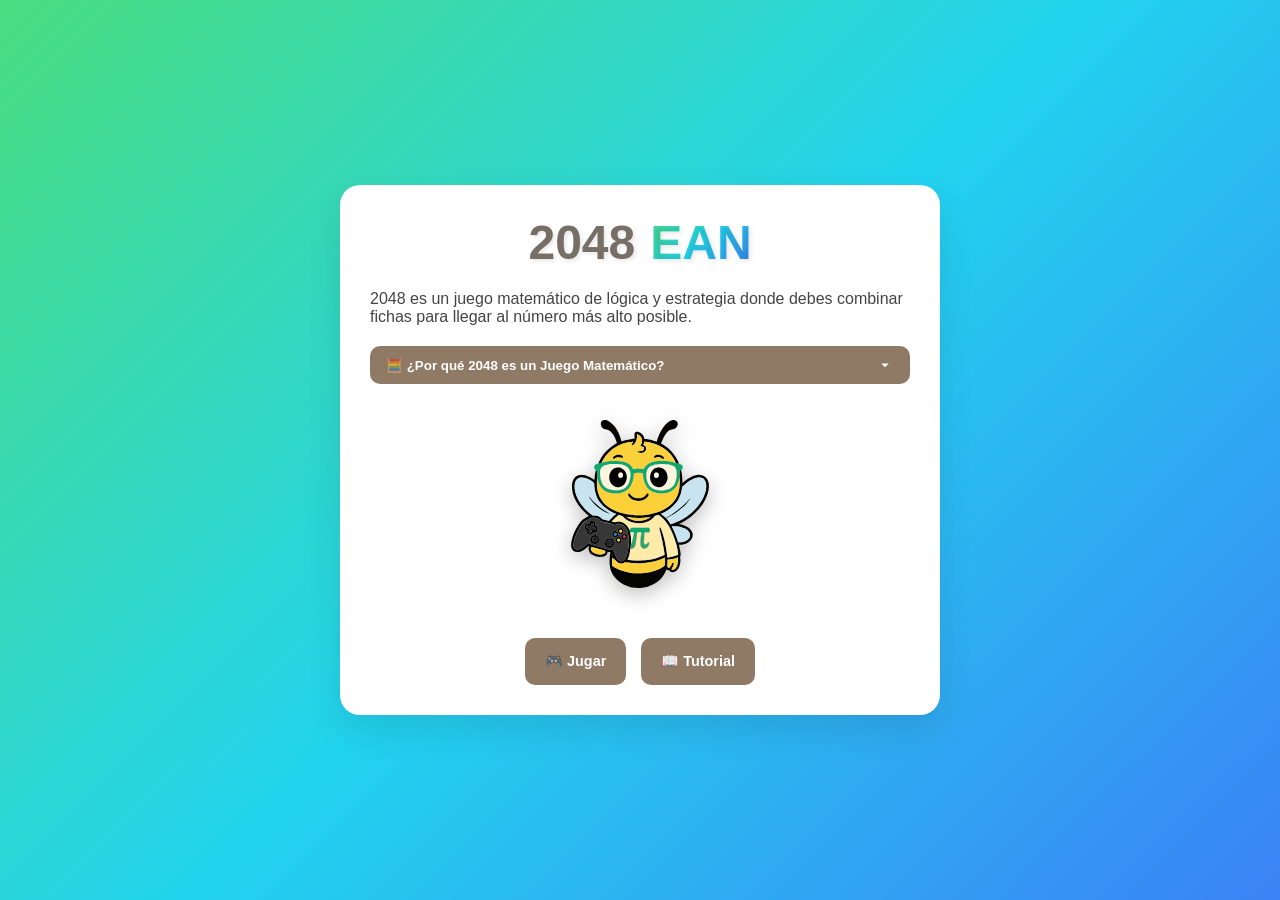
==== index.html @ 99df5ae7 "update: organizacion de la arquitectura para implementacion en aws" ====
<!DOCTYPE html>
<html lang="es">
<head>
  <meta charset="utf-8" />
  <meta name="viewport" content="width=device-width,initial-scale=1" />
  <title>2048 EAN Menu</title>
    <link rel="icon" type="image/svg+xml" href="favicon.svg">
  <link rel="stylesheet" href="estilos.css">
</head>
<body>
  <div class="contenedor-menu">
    <h1 class="titulo">2048 <span class="ean">EAN</span></h1>

    <!-- Texto introductorio original -->
    <p>
      2048 es un juego matemático de lógica y estrategia donde debes combinar fichas para llegar al número más alto posible.
    </p>

    <!-- Botón desplegable -->
    <div class="acordeon">
      <button class="acordeon-btn" id="btn-info">
        <span id="texto-info">🧮 ¿Por qué 2048 es un Juego Matemático?</span>
        <svg id="flecha-info" class="flecha" viewBox="0 0 24 24">
          <path d="M7 10l5 5 5-5z"/>
        </svg>
      </button>
      <div id="contenido-info" class="acordeon-contenido">
         <h3>🎮 2048: Matemáticas que se juegan</h3>
<p>
  A primera vista, <em>2048</em> parece un simple pasatiempo de deslizar fichas. 
  Pero en el fondo es pura <strong>matemática disfrazada de juego</strong>.
</p>
<p>
  Cada ficha representa una <strong>potencia de 2</strong>: 2, 4, 8, 16, 32… 
  Esta secuencia ha sido estudiada desde la antigüedad y hoy es la base del 
  <strong>sistema binario</strong>, el lenguaje que usan las computadoras para funcionar. 
  Sin estas potencias, no existirían ni el software ni los videojuegos.
</p>
<p>
  Lo curioso es que <em>2048</em> también es un pequeño laboratorio de 
  <strong>álgebra lineal</strong>:
</p>
<ul>
  <li>El tablero puede imaginarse como una <strong>matriz 4×4</strong>.</li>
  <li>Cada movimiento actúa como una <strong>transformación lineal</strong>, que desplaza y combina fichas.</li>
  <li>Al fusionar valores, en realidad estás modificando <strong>vectores en un espacio matricial</strong>.</li>
</ul>
<p>
  Incluso hay una propiedad llamativa: todas las fichas del juego serán siempre 
  potencias de 2. Esto se debe a que el juego empieza en 2 o 4, y la única manera 
  de crecer es sumando dos valores iguales.
</p>
<p>
  <strong>Conclusión:</strong> <em>2048</em> no solo es un pasatiempo entretenido, 
  también es un ejemplo accesible de cómo la <strong>matemática abstracta</strong> 
  se esconde en nuestra vida diaria, en los videojuegos y en la tecnología 
  que usamos a cada momento.
</p>

      </div>
    </div>

    <!-- Imagen de Meli con acción de Jugar -->
    <div class="meli-contenedor">
      <a href="2048.html">
        <img src="Meli-02.svg" alt="Meli" class="meli-img">
      </a>
    </div>


    <!-- Botones de navegación -->
    <div class="botones-menu">
      <a href="2048.html"><button class="btn-juego">🎮 Jugar</button></a>
      <a href="tutorial.html"><button class="btn-juego">📖 Tutorial</button></a>
    </div>
  </div>

<script>
  const btnInfo = document.getElementById("btn-info");
  const flechaInfo = document.getElementById("flecha-info");
  const contenidoInfo = document.getElementById("contenido-info");
  let abierto = false;

  btnInfo.addEventListener("click", () => {
    abierto = !abierto;
    contenidoInfo.classList.toggle("expandido", abierto);
    flechaInfo.classList.toggle("arriba", abierto);
  });
</script>

</body>
</html>
---- estilos.css ----
/* Reset y configuración básica */
* {
  margin: 0;
  padding: 0;
  box-sizing: border-box;
}

body {
  font-family: 'Arial', sans-serif;
  background: linear-gradient(135deg, #4ade80 0%, #22d3ee 50%, #3b82f6 100%);
  min-height: 100vh;
  display: flex;
  flex-direction: column;
  justify-content: center;
  align-items: center;
  padding: 20px;
}

/* Contenedor principal */
.contenedor-juego {
  background: white;
  border-radius: 20px;
  padding: 30px;
  box-shadow: 0 15px 35px rgba(0, 0, 0, 0.1);
  max-width: 500px;
  width: 100%;
  text-align: center;
}

/* Encabezado */
.encabezado {
  margin-bottom: 30px;
}

.titulo {
  font-size: 3rem;
  font-weight: bold;
  color: #776e65;
  margin-bottom: 20px;
  text-shadow: 2px 2px 4px rgba(0, 0, 0, 0.1);
  display: flex;
  align-items: center;
  justify-content: center;
  gap: 15px;
}

.titulo .ean {
  font-size: 3rem;
  font-weight: bold;

  /* Degradado igual al del body */
  background: linear-gradient(135deg, #4ade80 0%, #22d3ee 50%, #3b82f6 100%);
  -webkit-background-clip: text; /* Chrome / Safari */
  -webkit-text-fill-color: transparent;
  background-clip: text;          /* Firefox */
  color: transparent;             /* fallback */
}


.barra-info {
  display: flex;
  justify-content: space-between;
  align-items: center;
  gap: 15px;
  margin-bottom: 20px;
  flex-wrap: wrap;
}

.contenedor-puntajes {
  background: #bbada0;
  color: white;
  padding: 10px 20px;
  border-radius: 10px;
  flex-grow: 1;
  display: flex;
  align-items: center;
  justify-content: space-between;
}

.grupo-puntajes {
  display: flex;
  gap: 15px;
  flex: 1;
}

.item-puntaje {
  text-align: center;
  flex: 1;
}

.etiqueta-puntaje {
  font-size: 0.8rem;
  margin-bottom: 5px;
  opacity: 0.9;
}

.valor-puntaje {
  font-size: 1.2rem;
  font-weight: bold;
}

.abeja {
  font-size: 1.5rem;
}

.contenedor-botones {
  display: flex;
  gap: 10px;
  flex-wrap: wrap;
}

.btn-juego {
  background: #8f7a66;
  color: white;
  border: none;
  padding: 15px 20px;
  border-radius: 10px;
  font-size: 0.9rem;
  font-weight: bold;
  cursor: pointer;
  transition: all 0.3s ease;
  min-width: 80px;
}

.btn-juego:hover {
  background: #9f857a;
  transform: translateY(-2px);
}

.btn-juego:disabled {
  background: #ccc;
  cursor: not-allowed;
  transform: none;
  opacity: 0.6;
}

/* Controles adicionales */
.controles-extra {
  display: flex;
  justify-content: space-between;
  align-items: center;
  gap: 10px;
  margin-bottom: 20px;
  font-size: 0.8rem;
  color: #776e65;
}

/* Contenedor del control de deshacer */
.control-deshacer {
  width: 100%;               /* ocupa todo el ancho */
  display: flex;
  justify-content: center;   /* 🔥 centra todo en horizontal */
  align-items: center;       /* alinea verticalmente */
  gap: 10px;
  margin-top: 15px;
  font-weight: bold;
  color: #332416da;
  text-align: center;        /* centra también el texto */
}


/* Slider base */
#rango-deshacer {
  -webkit-appearance: none;
  appearance: none;
  width: 150px;
  height: 8px;
  border-radius: 5px;
  background: #c8f7d4;
  outline: none;
  cursor: pointer;
}

/* Track del slider */
#rango-deshacer::-webkit-slider-runnable-track {
  height: 8px;
  border-radius: 5px;
  background: linear-gradient(90deg, #10c37f, #1cacbf);
}
#rango-deshacer::-moz-range-track {
  height: 8px;
  border-radius: 5px;
  background: linear-gradient(90deg, #10c37f, #1cacbf);
}

/* Thumb (el circulito que se mueve) */
#rango-deshacer::-webkit-slider-thumb {
  -webkit-appearance: none;
  appearance: none;
  width: 22px;
  height: 22px;
  border-radius: 50%;
  background: #2bbbad;
  border: 2px solid white;
  box-shadow: 0 0 6px rgba(0,0,0,0.25);
  cursor: pointer;
  margin-top: -7px; /* centra el círculo */
}
#rango-deshacer::-moz-range-thumb {
  width: 22px;
  height: 22px;
  border-radius: 50%;
  background: #2bbbad;
  border: 2px solid white;
  box-shadow: 0 0 6px rgba(0,0,0,0.25);
  cursor: pointer;
}

/* Valor mostrado */
#valor-deshacer {
  min-width: 24px;
  text-align: center;
  font-weight: bold;
  color: #332416da;
}


/* Tablero */
.tablero-juego {
  position: relative;
  background: #bbada0;
  border-radius: 15px;
  padding: 10px;
  margin: 0 auto;
  width: 100%;
  max-width: 400px;
  aspect-ratio: 1;
  display: grid;
  grid-template-columns: repeat(4, 1fr);
  grid-template-rows: repeat(4, 1fr);
  gap: 10px;
  touch-action: none;
  overflow: hidden;
}

/* Celdas */
.celda {
  background: rgba(238, 228, 218, 0.35);
  border-radius: 10px;
  aspect-ratio: 1;
  display: flex;
  align-items: center;
  justify-content: center;
}

/* Fichas */
.ficha {
  position: absolute;
  border-radius: 10px;
  font-weight: bold;
  display: flex;
  align-items: center;
  justify-content: center;
  aspect-ratio: 1;
  font-size: 2rem;
  z-index: 1;
  box-shadow: 0 8px 18px rgba(0, 0, 0, 0.12);
  user-select: none;
  -webkit-user-select: none;

  /* 🔥 Cambios */
  transition: transform 0.3s ease-in-out, opacity 0.12s ease-in-out;
  will-change: transform, opacity;
}


/* Animaciones */
.ficha.nueva {
  animation: aparecer 0.2s ease-in-out;
}

.ficha.fusion {
  animation: salto 0.2s ease-in-out;
}

@keyframes aparecer {
  0% {
    opacity: 0;
    transform: scale(0);
  }
  100% {
    opacity: 1;
    transform: scale(1);
  }
}

@keyframes salto {
  0% { transform: scale(1); }
  50% { transform: scale(1.1); }
  100% { transform: scale(1); }
}


/* Colores de fichas (válido tanto para el tutorial como para el juego) */
.ficha.v2,    .ficha-inner.v2    { background: #e6f7e9; color: #1b5e20; }
.ficha.v4,    .ficha-inner.v4    { background: #c8f7d4; color: #1b5e20; }
.ficha.v8,    .ficha-inner.v8    { background: #81c784; color: #ffffff; }
.ficha.v16,   .ficha-inner.v16   { background: #4caf50; color: #ffffff; }
.ficha.v32,   .ficha-inner.v32   { background: #2e7d32; color: #ffffff; }
.ficha.v64,   .ficha-inner.v64   { background: #1b5e20; color: #ffffff; }
.ficha.v128,  .ficha-inner.v128  { background: #2AA589; color: #ffffff; font-size: 1.7rem; }
.ficha.v256,  .ficha-inner.v256  { background: #008272; color: #ffffff; font-size: 1.7rem; }
.ficha.v512,  .ficha-inner.v512  { background: #005C4D; color: #ffffff; font-size: 1.7rem; }
.ficha.v1024, .ficha-inner.v1024 { background: #003B4C; color: #ffffff; font-size: 1.5rem; }
.ficha.v2048, .ficha-inner.v2048 { background: #2bbbad; color: #ffffff; font-size: 1.5rem; box-shadow: 0 0 20px rgba(43,187,173,0.7); }
.ficha.v4096, .ficha-inner.v4096 { background: #5C2AB2; color: #ffffff; font-size: 1.5rem; box-shadow: 0 0 25px rgba(92,42,178,0.8); }
.ficha.v8192, .ficha-inner.v8192 { background: #892AB2; color: #ffffff; font-size: 1.5rem; box-shadow: 0 0 30px rgba(137,42,178,0.85); }
.ficha.v16384,.ficha-inner.v16384{ background: #B22A89; color: #ffffff; font-size: 1.4rem; box-shadow: 0 0 35px rgba(178,42,137,0.9); }
.ficha.v32768,.ficha-inner.v32768{ background: #B22A5C; color: #ffffff; font-size: 1.4rem; box-shadow: 0 0 40px rgba(178,42,92,0.9); }
.ficha.v65536,.ficha-inner.v65536{ background: #000000; color: #ffffff; font-size: 1.3rem; box-shadow: 0 0 45px rgba(255,255,255,0.8); }


/* Instrucciones */
.instrucciones {
  margin-top: 30px;
  color: #776e65;
  font-size: 0.9rem;
  line-height: 1.4;
}

/* Pantalla final */
.fin-juego {
  position: absolute;
  top: 0;
  left: 0;
  width: 100%;
  height: 100%;
  background: rgba(255, 255, 255, 0.95);
  border-radius: 15px;
  display: none;
  align-items: center;
  justify-content: center;
  flex-direction: column;
  z-index: 100;
}

.fin-juego.mostrar {
  display: flex;
}

.texto-fin {
  font-size: 2rem;
  font-weight: bold;
  color: #776e65;
  margin-bottom: 20px;
}

.puntaje-fin {
  font-size: 1.2rem;
  color: #8f7a66;
  margin-bottom: 20px;
}

.botones-fin {
  display: flex;
  gap: 10px;
}

/* Sección educativa */
.seccion-educativa {
  background: rgba(255, 255, 255, 0.95);
  border-radius: 20px;
  padding: 30px;
  margin-top: 30px;
  max-width: 800px;
  box-shadow: 0 10px 25px rgba(0, 0, 0, 0.1);
}

.seccion-educativa h2 {
  color: #3bac53;
  font-size: 1.8rem;
  margin-bottom: 20px;
  text-align: center;
  font-weight: bold;
}

.seccion-educativa h3 {
  color: #2d8441;
  font-size: 1.3rem;
  margin-top: 25px;
  margin-bottom: 15px;
  font-weight: bold;
}

.seccion-educativa p {
  color: #555;
  line-height: 1.6;
  margin-bottom: 15px;
  text-align: justify;
}

.seccion-educativa .resaltado {
  background: linear-gradient(120deg, rgba(59, 172, 83, 0.1) 0%, rgba(59, 172, 83, 0.05) 100%);
  padding: 15px;
  border-left: 4px solid #3bac53;
  border-radius: 5px;
  margin: 20px 0;
}

.seccion-educativa ul {
  color: #555;
  padding-left: 20px;
  margin-bottom: 15px;
}

.seccion-educativa li {
  margin-bottom: 8px;
  line-height: 1.5;
}

/* Responsive */
@media (max-width: 480px) {
  .contenedor-juego { padding: 20px; margin: 10px; }
  .titulo { font-size: 2.5rem; margin-bottom: 15px; }
  .titulo .ean { font-size: 2.5rem; }
  .barra-info { flex-direction: column; gap: 15px; }
  .contenedor-puntajes { width: 100%; }
  .contenedor-botones { width: 100%; justify-content: center; }
  .btn-juego { flex: 1; min-width: 70px; padding: 10px; font-size: 0.8rem; }
  .tablero-juego { max-width: 300px; gap: 8px; padding: 8px; }
  .ficha { font-size: 1.5rem; }
  .ficha.v128, .ficha.v256, .ficha.v512 { font-size: 1.3rem; }
  .ficha.v1024, .ficha.v2048 { font-size: 1.1rem; }
  .instrucciones { font-size: 0.8rem; margin-top: 20px; }
  .seccion-educativa { padding: 20px; margin: 20px 10px; }
  .seccion-educativa h2 { font-size: 1.5rem; }
  .seccion-educativa h3 { font-size: 1.2rem; }
}

@media (prefers-reduced-motion: reduce) {
  .ficha { transition: none; animation: none; }
}

/* --- Mini Scoreboard --- */
.mini-score {
  background: rgba(255, 255, 255, 0.95);
  border-radius: 15px;
  padding: 20px;
  margin-top: 25px;
  box-shadow: 0 8px 18px rgba(0, 0, 0, 0.1);
  max-width: 500px;
  width: 100%;
  text-align: center;
}

.mini-score h3 {
  color: #3bac53;
  font-size: 1.3rem;
  margin-bottom: 15px;
  font-weight: bold;
}

#lista-scores {
  list-style: none;
  margin: 0 0 15px 0;
  padding: 0;
  max-height: none; /* se ajustará al expandir */
  overflow: hidden;
  transition: max-height 0.3s ease;
}

#lista-scores li {
  padding: 6px 10px;
  margin-bottom: 4px;
  background: #f8f8f8;
  border-radius: 6px;
  font-size: 0.9rem;
  display: flex;
  justify-content: space-between;
  color: #444;
}

#lista-scores li:nth-child(odd) {
  background: #f1f1f1;
}

/* Limite inicial a 3 ítems (lo maneja JS, pero añadimos seguridad visual) */
#lista-scores.mostrando-3 li:nth-child(n+4) {
  display: none;
}

/* Botón Ver más mantiene coherencia con botones del juego */
#btn-ver-mas {
  background: #8f7a66;
  color: white;
  border: none;
  padding: 10px 16px;
  border-radius: 10px;
  font-size: 0.9rem;
  font-weight: bold;
  cursor: pointer;
  transition: all 0.3s ease;
}

#btn-ver-mas:hover {
  background: #9f857a;
  transform: translateY(-2px);
}

/* Responsive igual que otros bloques */
@media (max-width: 480px) {
  .mini-score {
    padding: 15px;
    margin: 20px 10px;
  }
  .mini-score h3 {
    font-size: 1.1rem;
  }
  #lista-scores li {
    font-size: 0.8rem;
    padding: 5px 8px;
  }
}

/* =======================================================
   Flechas y acordeón (para menú y tutorial)
   ======================================================= */

.flecha {
  width: 16px;
  height: 16px;
  fill: white;
  transition: transform 0.4s ease;
  display: inline-block;
}

.flecha.arriba {
  transform: rotate(180deg);
}

.acordeon {
  margin-top: 20px;
}

.acordeon-btn {
  background: #8f7a66;
  color: white;
  border: none;
  padding: 10px 16px;
  border-radius: 10px;
  font-weight: bold;
  cursor: pointer;
  transition: all 0.3s ease;
  display: inline-flex;
  align-items: center;
  gap: 8px;
}

.acordeon-btn:hover {
  background: #9f857a;
  transform: translateY(-2px);
}

.acordeon-contenido {
  display: none;           /* totalmente oculto */
  background: #f9f9f9;
  padding: 15px;
  border-radius: 10px;
  color: #444;
  font-size: 0.95rem;
  line-height: 1.5;
  text-align: left;
}

.acordeon-contenido.expandido {
  display: block;          /* se muestra normal */
}




/* Opcional: estilo del bloque de descripción en menu.html */
.descripcion {
  margin-top: 15px;
  font-size: 1rem;
  color: #444;
  background: #f9f9f9;
  padding: 10px 15px;
  border-radius: 10px;
  overflow: hidden;
  max-height: 2.2em; /* muestra una línea por defecto */
  transition: max-height 0.45s ease;
  line-height: 1.2em;
  text-align: left;
}

.descripcion.expandida {
  max-height: 600px;
}

#btn-expandir {
  margin-top: 10px;
  background: #8f7a66;
  color: white;
  border: none;
  padding: 10px 16px;
  border-radius: 10px;
  font-weight: bold;
  cursor: pointer;
  transition: transform 0.2s ease, background 0.2s ease;
  display: inline-flex;
  align-items: center;
  gap: 8px;
}

#btn-expandir:hover {
  background: #9f857a;
  transform: translateY(-2px);
}

/* Contenedor principal del menú */
.contenedor-menu {
  background: white;
  border-radius: 20px;
  padding: 30px;
  max-width: 600px;
  width: 100%;
  text-align: center;
  box-shadow: 0 15px 35px rgba(0,0,0,0.1);
  margin: 24px auto;
}

/* Asegurar que todo el texto esté dentro del cuadro */
.contenedor-menu p,
.contenedor-menu h3,
.contenedor-menu ul {
  color: #444;
  text-align: left;
  margin-bottom: 15px;
}

/* Botón acordeón */
.acordeon-btn {
  background: #8f7a66;
  color: white;
  border: none;
  padding: 10px 16px;
  border-radius: 10px;
  font-weight: bold;
  cursor: pointer;
  transition: all 0.3s ease;
  display: inline-flex;
  align-items: center;
  justify-content: space-between;
  gap: 8px;
  width: 100%;
  text-align: left;
}

.acordeon-btn:hover {
  background: #9f857a;
  transform: translateY(-2px);
}

/* Contenido desplegable */
.acordeon-contenido {
  margin-top: 10px;
  background: #f9f9f9;
  padding: 15px;
  border-radius: 10px;
  color: #444;
  font-size: 0.95rem;
  line-height: 1.5;
  max-height: 0;
  overflow: hidden;
  transition: max-height 0.5s ease;
  text-align: left;
}

.acordeon-contenido.expandido {
  max-height: 1000px; /* suficiente para texto largo */
}

/* Flecha SVG */
.flecha {
  width: 18px;
  height: 18px;
  fill: white;
  transition: transform 0.4s ease;
}

.flecha.arriba {
  transform: rotate(180deg);
}

/* Responsive ajustes */
@media (max-width: 480px) {
  .contenedor-menu {
    padding: 20px;
    margin: 10px;
  }
  .acordeon-btn {
    font-size: 0.9rem;
    padding: 10px;
  }
  .acordeon-contenido {
    font-size: 0.85rem;
    padding: 10px;
  }
}

.botones-menu {
  display: flex;
  justify-content: center;
  gap: 15px;
  margin-top: 30px; /* 🔥 más espacio respecto al acordeón */
  flex-wrap: wrap;
}

.carrusel {
  position: relative;
  overflow: hidden;
  width: 100%;
  min-height: 300px;
}

.carrusel-item {
  display: none;
  text-align: center;
  animation: fade 0.4s ease;
}

.carrusel-item.activo {
  display: block;
}

@keyframes fade {
  from { opacity: 0; }
  to   { opacity: 1; }
}

.carrusel-controles {
  display: flex;
  justify-content: space-between;
  margin-top: 15px;
}

.carrusel-controles button {
  background: #fff;
  border: 2px solid #ccc;
  padding: 8px 12px;
  border-radius: 8px;
  cursor: pointer;
}

.mini-tablero {
  margin: 10px auto;
  width: 252px;   /* antes 180px */
  height: 252px;  /* antes 180px */
  display: grid;
  grid-template-columns: repeat(4, 1fr);
  grid-template-rows: repeat(4, 1fr);
  gap: 6px;       /* antes 4px */
  background: #bbada0;
  border-radius: 8px;
  padding: 6px;   /* antes 4px */
}


.mini-celda {
  background: #cdc1b4;
  border-radius: 4px;
  display: flex;
  align-items: center;
  justify-content: center;
  font-weight: bold;
  font-size: 18px;
}


/* Colores de mini-celdas (tutorial) */
.mini-celda.v2    { background: #e6f7e9; color: #1b5e20; }
.mini-celda.v4    { background: #c8f7d4; color: #1b5e20; }
.mini-celda.v8    { background: #81c784; color: #ffffff; }
.mini-celda.v16   { background: #4caf50; color: #ffffff; }
.mini-celda.v32   { background: #2e7d32; color: #ffffff; }
.mini-celda.v64   { background: #1b5e20; color: #ffffff; }
.mini-celda.v128  { background: #2AA589; color: #ffffff; font-size: 16px; }
.mini-celda.v256  { background: #008272; color: #ffffff; font-size: 16px; }
.mini-celda.v512  { background: #005C4D; color: #ffffff; font-size: 16px; }
.mini-celda.v1024 { background: #003B4C; color: #ffffff; font-size: 14px; }
.mini-celda.v2048 { background: #2bbbad; color: #ffffff; font-size: 14px; box-shadow: 0 0 12px rgba(43,187,173,0.6); }
.mini-celda.v4096 { background: #5C2AB2; color: #ffffff; font-size: 14px; box-shadow: 0 0 14px rgba(92,42,178,0.6); }
.mini-celda.v8192 { background: #892AB2; color: #ffffff; font-size: 14px; box-shadow: 0 0 16px rgba(137,42,178,0.7); }
.mini-celda.v16384 { background: #B22A89; color: #ffffff; font-size: 13px; box-shadow: 0 0 18px rgba(178,42,137,0.8); }
.mini-celda.v32768 { background: #B22A5C; color: #ffffff; font-size: 13px; box-shadow: 0 0 20px rgba(178,42,92,0.9); }
.mini-celda.v65536 { background: #000000; color: #ffffff; font-size: 12px; box-shadow: 0 0 22px rgba(255,255,255,0.8); }
.carrusel-indicadores {
  display: flex;
  gap: 6px;
  align-items: center;
  justify-content: center;
}

.carrusel-indicadores .indicador {
  width: 13px;
  height: 13px;
  background: #ccc;
  border-radius: 50%;
  transition: background 0.2s ease;
}

.carrusel-indicadores .indicador.activo {
  background: #3bac53; /* verde del tema */
}

/* === Estilo ventana modal de victoria === */
#overlay {
  position: fixed;
  top: 0; left: 0;
  width: 100%; height: 100%;
  background: rgba(0,0,0,0.6);
  display: none;
  align-items: center;
  justify-content: center;
  z-index: 9999;
}

#overlay.mostrar {
  display: flex;
}

.modal-victoria {
  background: #ffffff;
  border-radius: 12px;
  padding: 24px;
  text-align: center;
  width: 320px;
  box-shadow: 0 6px 20px rgba(0,0,0,0.25);
  animation: aparecer 0.3s ease-out;
}

.modal-victoria h2 {
  margin-top: 0;
  color: #2bbbad;
}

.modal-victoria p {
  margin: 12px 0;
  font-weight: bold;
}

.modal-victoria .botones-fin {
  display: flex;
  justify-content: space-between;
  margin-top: 16px;
}

.modal-victoria .btn-juego {
  flex: 1;
  margin: 0 5px;
}

@keyframes aparecer {
  from { transform: scale(0.8); opacity: 0; }
  to { transform: scale(1); opacity: 1; }
}

.meli-contenedor {
  margin: 20px 0;
  text-align: center;
}

.meli-img {
  max-width: 200px;
  height: auto;
  cursor: pointer;
  transition: transform 0.2s ease;
  filter: drop-shadow(0 6px 10px rgba(0, 0, 0, 0.25)); /* sombra detrás */
}

/* Animación de rebote al hacer clic */
.meli-img:active {
  animation: rebote 0.3s ease;
}

@keyframes rebote {
  0%   { transform: scale(0.9); }
  50%  { transform: scale(1.1); }
  100% { transform: scale(1); }
}

.instrucciones-meli {
  display: flex;
  justify-content: space-between;
  align-items: center;
  gap: 20px;
  margin-top: 30px;
}

.texto-instrucciones {
  flex: 1;
  font-size: 1rem;
  color: #444;
  line-height: 1.4;
  text-align: left;
}

.meli-boton {
  max-width: 120px;
  height: auto;
  cursor: pointer;
  filter: drop-shadow(0 6px 10px rgba(0, 0, 0, 0.25));
  transition: transform 0.2s ease, filter 0.3s ease;
}

/* Rebote al hacer clic */
.meli-boton:active {
  animation: rebote 0.3s ease;
}

@keyframes rebote {
  0%   { transform: scale(0.9); }
  50%  { transform: scale(1.1); }
  100% { transform: scale(1); }
}

/* Estado brillante como un switch */
.meli-boton.brillante {
  filter: drop-shadow(0 0 15px #ffeb3b) brightness(1.3);
}

.texto-instrucciones {
  flex: 1;
  font-size: 1rem;
  color: #444;
  line-height: 1.4;
  text-align: left;
  padding: 15px;
  border: 2px dashed #444;       /* estilo "dibujado" */
  border-radius: 10px;
  background: #fffefc;           /* un blanco cálido */
  font-family: "Comic Sans MS", "Architects Daughter", cursive; /* estilo dibujado */
  transition: all 0.3s ease;
}

/* ✨ Resplandor muy tenue cuando hay 14 fichas */
.tablero-juego.alerta14 {
  box-shadow: 0 0 12px 4px rgba(255, 215, 0, 0.2) inset; /* amarillo suave */
  transition: box-shadow 0.8s ease; /* transición muy suave */
}

/* ✨ Resplandor medio cuando hay 15 fichas */
.tablero-juego.alerta15 {
  box-shadow: 0 0 20px 8px rgba(255, 215, 0, 0.5) inset; /* amarillo más notorio */
  transition: box-shadow 0.8s ease;
}

/* 🔥 Resplandor parpadeante cuando hay 16 fichas */
.tablero-juego.alerta16 {
  animation: parpadeoNaranja 2.5s infinite ease-in-out;
}

@keyframes parpadeoNaranja {
  0%   { box-shadow: 0 0 18px 8px rgba(255, 140, 0, 0.4) inset; }
  50%  { box-shadow: 0 0 28px 14px rgba(255, 140, 0, 0.8) inset; }
  100% { box-shadow: 0 0 18px 8px rgba(255, 140, 0, 0.4) inset; }
}

@media (min-aspect-ratio: 16/9) and (min-width: 1024px) {
  /* Contenedor principal */
  .contenedor-juego {
    display: grid;
    grid-template-columns: 300px 1fr 300px; /* izquierda - centro - derecha */
    gap: 30px;
    align-items: start;
    justify-items: center;
    max-width: 1200px;
    width: calc(100% - 40px);
    padding: 30px 20px;
  }

  .encabezado {
    display: contents;
  }

  .titulo {
    grid-column: 1 / -1;
    justify-self: center;
    margin-bottom: 25px;
  }

  /* Columna izquierda → puntajes y controles */
  .barra-info {
    grid-column: 1;
    display: flex;
    flex-direction: column;
    align-items: stretch;
    gap: 15px;
    width: 100%;
  }

  .contenedor-puntajes {
    width: 100%;
    flex-direction: column;
    padding: 15px;
  }

  .grupo-puntajes {
    flex-direction: column;
    gap: 10px;
  }

  .contenedor-botones {
    width: 100%;
    flex-direction: column;
    gap: 10px;
  }

  .btn-juego {
    width: 100%;
    padding: 12px 16px;
  }

/* Controles adicionales */
.controles-extra {
  display: flex;
  justify-content: space-between;
  align-items: center;
  gap: 10px;
  margin-bottom: 20px;
  font-size: 0.8rem;
  color: #776e65;
}

/* Contenedor del control de deshacer */
.control-deshacer {
  display: flex;
  align-items: center;
  gap: 10px;
  margin-top: 10px;
  font-weight: bold;
  color: #332416da;
}

  /* Centro → tablero */
  .tablero-juego {
    grid-column: 2;
    justify-self: center;
    max-width: 450px;
    width: 100%;
    aspect-ratio: 1;
  }

  /* Columna derecha → Meli e instrucciones arriba, mini-score pegado debajo */
  .instrucciones-meli {
    grid-column: 3;
    flex-direction: column;
    align-items: center;
    gap: 15px;
    width: 100%;
    margin-top: 0;
  }

  .texto-instrucciones {
    width: 100%;
    text-align: center;
    margin-bottom: 0;
  }

  .meli-boton {
    max-width: 100px;
  }

  /* Mini-score pegado debajo de Meli sin espacio extra */
  #mini-score {
    grid-column: 3;
    width: 100%;
    margin-top: 15px; /* Espacio mínimo entre Meli y score */
    padding: 15px;
  }

  /* Asegurar que no hay espacios extra */
  #mini-score h3 {
    margin-bottom: 12px;
  }

  #lista-scores {
    margin-bottom: 10px;
  }
}

@media (min-aspect-ratio: 16/9) and (min-width: 1024px) {
  /* Solo aplicar si existe .tutorial-desktop */
  .tutorial-desktop .contenedor-juego {
    display: grid;
    grid-template-columns: 300px 1fr 300px; /* igual que 2048 */
    gap: 30px;
    align-items: start;
    justify-items: center;
    max-width: 1200px;
    width: calc(100% - 40px);
    padding: 30px 20px;
  }

  .tutorial-desktop .encabezado {
    display: contents;
  }

  .tutorial-desktop .titulo {
    grid-column: 1 / -1;
    justify-self: center;
    margin-bottom: 25px;
  }

  /* Columna izquierda → botones de navegación y controles */
  .tutorial-desktop .controles-tutorial {
    grid-column: 1;
    display: flex;
    flex-direction: column;
    align-items: stretch;
    gap: 15px;
    width: 100%;
  }

  .tutorial-desktop .botones-navegacion {
    background: #bbada0;
    color: white;
    padding: 15px;
    border-radius: 10px;
    width: 100%;
  }

.tutorial-desktop .botones-navegacion .btn-juego {
  width: 100%;
  padding: 18px 24px;   /* un poco más grandes */
  margin-bottom: 70px;  /* más espacio entre botones */
}


  .tutorial-desktop .botones-navegacion .btn-juego:last-child {
    margin-bottom: 0;
  }

  .tutorial-desktop .controles-carrusel {
    display: flex;
    flex-direction: column;
    gap: 10px;
    width: 100%;
  }

  .tutorial-desktop .controles-carrusel .btn-juego {
    width: 100%;
    padding: 12px 16px;
  }

  .tutorial-desktop .indicadores-tutorial {
    display: flex;
    flex-direction: column;
    gap: 8px;
    align-items: center;
    margin: 15px 0;
  }

  .tutorial-desktop .indicadores-tutorial .indicador {
    width: 12px;
    height: 12px;
    background: #ccc;
    border-radius: 50%;
    transition: background 0.2s ease;
  }

  .tutorial-desktop .indicadores-tutorial .indicador.activo {
    background: #3bac53;
  }

  /* Centro → carrusel (como tablero) */
  .tutorial-desktop .carrusel-centro {
    grid-column: 2;
    justify-self: center;
    max-width: 450px;
    width: 100%;
  }

  .tutorial-desktop .carrusel {
    background: #bbada0;
    border-radius: 15px;
    padding: 20px;
    min-height: 400px;
    position: relative;
    overflow: hidden;
  }

  .tutorial-desktop .carrusel-item {
    background: white;
    border-radius: 10px;
    padding: 20px;
    text-align: center;
    min-height: 360px;
    display: flex;
    flex-direction: column;
    justify-content: center;
  }

  .tutorial-desktop .carrusel-item h2 {
    color: #3bac53;
    margin-bottom: 20px;
    font-size: 1.4rem;
  }

  .tutorial-desktop .carrusel-item p {
    font-size: 1rem;
    line-height: 1.5;
    margin-bottom: 15px;
    color: #444;
  }

  .tutorial-desktop .carrusel-item ul {
    text-align: left;
    max-width: 350px;
    margin: 0 auto;
    color: #444;
  }

.tutorial-desktop .mini-tablero {
  width: 320px !important;
  height: 320px !important;
  margin: 20px auto;
  gap: 6px;
  border-radius: 8px;
  padding: 6px;
}


  .tutorial-desktop .mini-celda {
    font-size: 16px;
    display: flex;
    align-items: center;
    justify-content: center;
    background: #cdc1b4;
    border-radius: 3px;
    font-weight: bold;
  }

  /* Columna derecha → Meli tutorial */
  .tutorial-desktop .meli-tutorial {
    grid-column: 3;
    display: flex;
    flex-direction: column;
    align-items: center;
    gap: 15px;
    width: 100%;
    margin-top: 0;
  }

  .tutorial-desktop .instrucciones-tutorial {
    background: rgba(255, 255, 255, 0.95);
    border-radius: 15px;
    padding: 20px;
    width: 100%;
    text-align: center;
    box-shadow: 0 8px 18px rgba(0, 0, 0, 0.1);
  }

  .tutorial-desktop .instrucciones-tutorial p {
    font-size: 0.9rem;
    color: #444;
    line-height: 1.4;
    margin-bottom: 15px;
  }

  .tutorial-desktop .meli-tutorial-img {
    max-width: 150px;
    height: auto;
    cursor: pointer;
    transition: transform 0.2s ease;
    filter: drop-shadow(0 6px 10px rgba(0, 0, 0, 0.25));
  }

  .tutorial-desktop .meli-tutorial-img:hover {
    transform: scale(1.05);
  }

  .tutorial-desktop .info-tutorial {
    background: rgba(255, 255, 255, 0.95);
    border-radius: 15px;
    padding: 15px;
    width: 100%;
    margin-top: 10px;
    box-shadow: 0 8px 18px rgba(0, 0, 0, 0.1);
  }

  .tutorial-desktop .info-tutorial h3 {
    color: #3bac53;
    font-size: 1.1rem;
    margin-bottom: 10px;
    font-weight: bold;
  }

  .tutorial-desktop .info-tutorial p {
    font-size: 0.85rem;
    color: #444;
    line-height: 1.3;
    margin-bottom: 8px;
  }
}

/* 🔹 Ajuste solo para escritorio */
@media (min-width: 1024px) {
  .tutorial-desktop .carrusel {
    display: flex;
    flex-wrap: nowrap;
    overflow: hidden;
    position: relative;
  }

  .tutorial-desktop .carrusel-item {
    flex: 0 0 100%;   /* ocupa todo el ancho */
    display: none;    /* ocultos por defecto */
  }

  .tutorial-desktop .carrusel-item.activo {
    display: block;   /* solo uno visible */
  }
}
/* 🔹 Colores de mini-celdas en el carrusel de escritorio */
.tutorial-desktop .mini-celda.v2    { background: #e6f7e9; color: #1b5e20; }
.tutorial-desktop .mini-celda.v4    { background: #c8f7d4; color: #1b5e20; }
.tutorial-desktop .mini-celda.v8    { background: #81c784; color: #ffffff; }
.tutorial-desktop .mini-celda.v16   { background: #4caf50; color: #ffffff; }
.tutorial-desktop .mini-celda.v32   { background: #2e7d32; color: #ffffff; }
.tutorial-desktop .mini-celda.v64   { background: #1b5e20; color: #ffffff; }
.tutorial-desktop .mini-celda.v128  { background: #2AA589; color: #ffffff; font-size: 16px; }
.tutorial-desktop .mini-celda.v256  { background: #008272; color: #ffffff; font-size: 16px; }
.tutorial-desktop .mini-celda.v512  { background: #005C4D; color: #ffffff; font-size: 16px; }
.tutorial-desktop .mini-celda.v1024 { background: #003B4C; color: #ffffff; font-size: 14px; }
.tutorial-desktop .mini-celda.v2048 { background: #2bbbad; color: #ffffff; font-size: 14px; box-shadow: 0 0 12px rgba(43,187,173,0.6); }
.tutorial-desktop .mini-celda.v4096 { background: #5C2AB2; color: #ffffff; font-size: 14px; box-shadow: 0 0 14px rgba(92,42,178,0.6); }
.tutorial-desktop .mini-celda.v8192 { background: #892AB2; color: #ffffff; font-size: 14px; box-shadow: 0 0 16px rgba(137,42,178,0.7); }
.tutorial-desktop .mini-celda.v16384 { background: #B22A89; color: #ffffff; font-size: 13px; box-shadow: 0 0 18px rgba(178,42,137,0.8); }
.tutorial-desktop .mini-celda.v32768 { background: #B22A5C; color: #ffffff; font-size: 13px; box-shadow: 0 0 20px rgba(178,42,92,0.9); }
.tutorial-desktop .mini-celda.v65536 { background: #000000; color: #ffffff; font-size: 12px; box-shadow: 0 0 22px rgba(255,255,255,0.8); }

/* ==== Ajustes extra para cajones de consejos y Meli en desktop ==== */
@media (min-width: 1024px) {
  /* Intercambiar posiciones */
  .tutorial-desktop .meli-tutorial {
    display: flex;
    flex-direction: column;
  }

  .tutorial-desktop .info-tutorial {
    order: -1; /* 🔼 sube arriba */
  }

  .tutorial-desktop .instrucciones-tutorial {
    order: 1;  /* 🔽 baja debajo */
  }

  /* Estilo punteado para los consejos */
  .tutorial-desktop .info-tutorial {
    border: 2px dashed #444;       /* líneas punteadas */
    background: #fffefc;           /* blanco cálido */
    border-radius: 10px;
    padding: 20px;
    text-align: left;
    font-family: "Comic Sans MS", "Architects Daughter", cursive; /* estilo "dibujado" */
    transition: all 0.3s ease;
  }
}
/* ==== Indicadores más pequeños solo en PC ==== */
@media (min-width: 1024px) {
  .tutorial-desktop .indicadores-tutorial .indicador {
    width: 9px;   /* antes 12px → 25% más pequeño */
    height: 9px;
  }
}

/* === Apariencia mejorada para los slides de controles === */
.controles-grid {
  display: grid;
  grid-template-columns: 1fr;
  gap: 20px;
  margin: 20px 0;
  max-width: 500px;
  margin-left: auto;
  margin-right: auto;
}

.control-item {
  background: #f8f9fa;
  padding: 20px;
  border-radius: 12px;
  border: 2px solid #e9ecef;
  text-align: center;
}

.teclas {
  display: flex;
  justify-content: center;
  gap: 8px;
  margin-bottom: 12px;
  flex-wrap: wrap;
}

.tecla {
  background: #ffffff;
  border: 2px solid #dee2e6;
  border-bottom: 4px solid #adb5bd;
  padding: 8px 12px;
  border-radius: 6px;
  font-family: 'Courier New', monospace;
  font-weight: bold;
  font-size: 14px;
  color: #495057;
  min-width: 40px;
  display: inline-flex;
  align-items: center;
  justify-content: center;
  box-shadow: 0 2px 4px rgba(0,0,0,0.1);
}

.tecla.combo {
  font-size: 12px;
  padding: 8px 10px;
  min-width: 60px;
}

.control-item p {
  margin: 0;
  font-size: 14px;
  color: #6c757d;
  font-weight: 500;
}

/* Responsive móvil */
@media (max-width: 768px) {
  .controles-grid {
    gap: 15px;
  }
  
  .control-item {
    padding: 15px;
  }
  
  .tecla {
    padding: 6px 8px;
    font-size: 12px;
    min-width: 35px;
  }
  
  .tecla.combo {
    font-size: 10px;
    min-width: 50px;
  }
  
  .control-item p {
    font-size: 13px;
  }
}

/* Versión desktop */
@media (min-aspect-ratio: 16/9) and (min-width: 1024px) {
  .tutorial-desktop .controles-grid {
    grid-template-columns: 1fr;
    max-width: 450px;
  }
  
  .tutorial-desktop .control-item {
    padding: 25px;
  }
  
  .tutorial-desktop .tecla {
    padding: 10px 15px;
    font-size: 16px;
    min-width: 45px;
  }
  
  .tutorial-desktop .tecla.combo {
    font-size: 14px;
    min-width: 70px;
  }
  
  .tutorial-desktop .control-item p {
    font-size: 15px;
  }
}

/* ==== Indicadores en horizontal y más pequeños (solo PC) ==== */
@media (min-width: 1024px) {
  .tutorial-desktop .indicadores-tutorial {
    display: flex;
    flex-direction: row;   /* 🔥 ahora en fila horizontal */
    justify-content: center;
    gap: 6px;
    margin-top: 10px;
  }

  .tutorial-desktop .indicadores-tutorial .indicador {
    width: 14px;   
    height: 14px;
    border-radius: 50%;
    background: #ccc;
    transition: background 0.2s ease, transform 0.2s ease;
  }

  .tutorial-desktop .indicadores-tutorial .indicador.activo {
    background: #3bac53;
    transform: scale(1.3); /* resalta la bolita activa */
  }
}


/* === Cajoncito del slider en el tutorial === */
.cajon-slider {
  background: #f8f9fa;
  border: 2px dashed #bbb;
  border-radius: 10px;
  padding: 15px 20px;
  margin-top: 15px;
  max-width: 350px;
  margin-left: auto;
  margin-right: auto;
  box-shadow: 0 2px 6px rgba(0,0,0,0.1);
}

/* Animación de fusión (pop) */
@keyframes fusion-pop {
  0%   { transform: scale(1); }
  40%  { transform: scale(1.25); }
  60%  { transform: scale(0.95); }
  100% { transform: scale(1); }
}

.fusion {
  animation: fusion-pop 0.25s ease-in-out;
}

/* Contenedor general de la ficha */
.ficha {
  position: absolute;
  border-radius: 10px;
  aspect-ratio: 1;
  z-index: 1;
  user-select: none;
  -webkit-user-select: none;
  display: flex;
  align-items: center;
  justify-content: center;

  /* 🔥 Movimiento entre celdas */
  transition: transform 0.15s ease-in-out;
}

/* Contenido interno que maneja pop-in */
.ficha-inner {
  width: 100%;
  height: 100%;
  border-radius: 10px;
  font-weight: bold;
  font-size: 2rem;
  display: flex;
  align-items: center;
  justify-content: center;
  box-shadow: 0 8px 18px rgba(0, 0, 0, 0.12);

  /* 🔥 Animación de aparición */
  transition: transform 0.15s ease-in-out, opacity 0.12s ease;
}

.ficha { transition: transform 0.18s ease-in-out; will-change: transform; }
.ficha-inner { transition: transform 0.15s ease-in-out, opacity 0.12s ease; }
@keyframes fusion-pop { 0%{transform:scale(1)}40%{transform:scale(1.25)}60%{transform:scale(0.95)}100%{transform:scale(1)} }
.fusion { animation: fusion-pop 0.25s ease-in-out; }
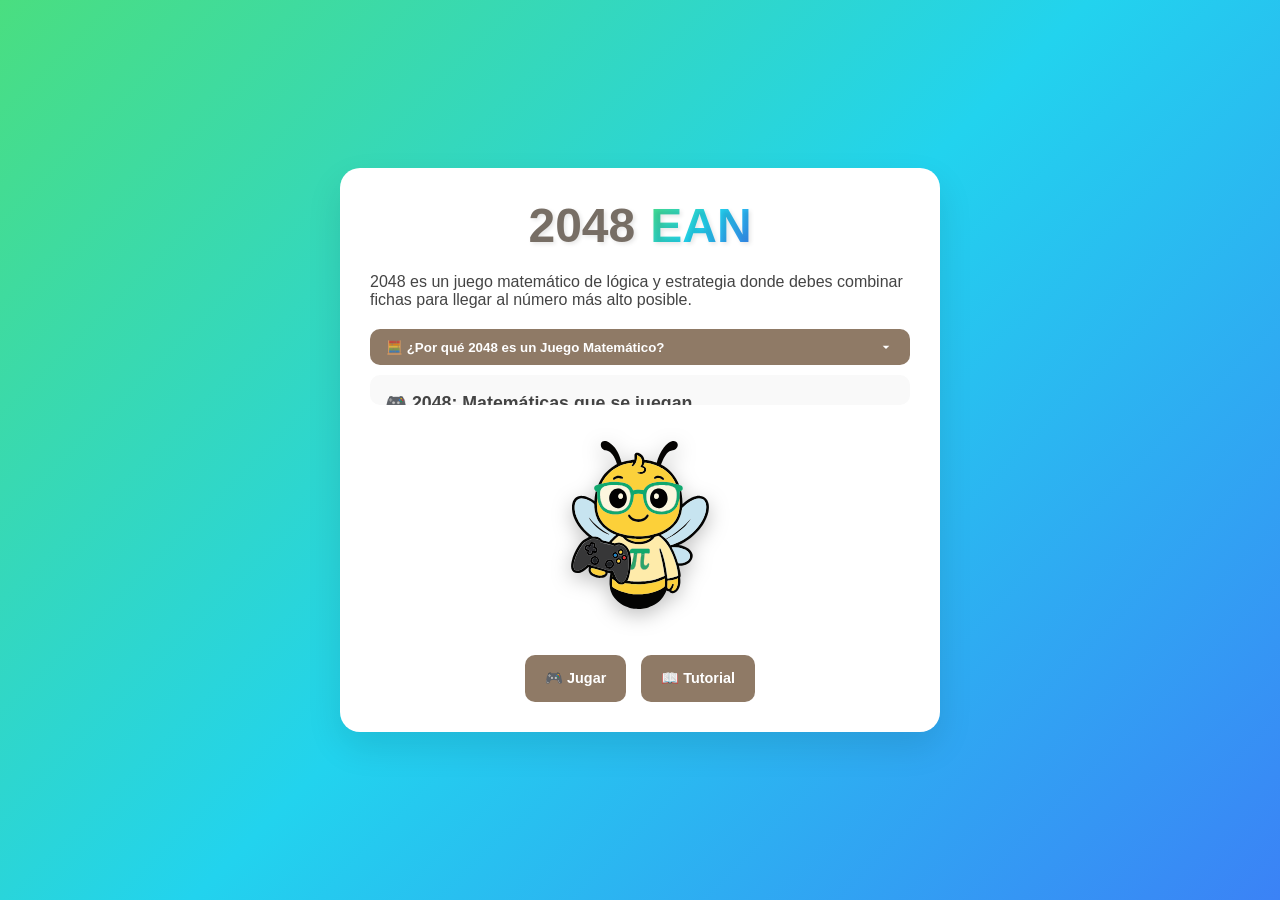
==== commit 7d08439f: "Reestructuración del proyecto" ====
--- a/index.html
+++ b/index.html
@@ -2,21 +2,30 @@
 <html lang="es">
 <head>
   <meta charset="utf-8" />
-  <meta name="viewport" content="width=device-width,initial-scale=1" />
+  <meta name="viewport" content="width=device-width, initial-scale=1" />
   <title>2048 EAN Menu</title>
-    <link rel="icon" type="image/svg+xml" href="favicon.svg">
-  <link rel="stylesheet" href="estilos.css">
+  <link rel="icon" type="image/svg+xml" href="img/favicon.svg">
+
+  <!-- CSS modular -->
+  <link rel="stylesheet" href="styles/base.css">
+  <link rel="stylesheet" href="styles/layout.css">
+  <link rel="stylesheet" href="styles/components.css">
+  <link rel="stylesheet" href="styles/animations.css">
+  <link rel="stylesheet" href="styles/tile-colors.css">
+  <link rel="stylesheet" href="styles/menu.css">
+  <link rel="stylesheet" href="styles/responsive.css">
 </head>
 <body>
   <div class="contenedor-menu">
     <h1 class="titulo">2048 <span class="ean">EAN</span></h1>
 
-    <!-- Texto introductorio original -->
+    <!-- Texto introductorio -->
     <p>
-      2048 es un juego matemático de lógica y estrategia donde debes combinar fichas para llegar al número más alto posible.
+      2048 es un juego matemático de lógica y estrategia donde debes combinar
+      fichas para llegar al número más alto posible.
     </p>
 
-    <!-- Botón desplegable -->
+    <!-- Acordeón informativo -->
     <div class="acordeon">
       <button class="acordeon-btn" id="btn-info">
         <span id="texto-info">🧮 ¿Por qué 2048 es un Juego Matemático?</span>
@@ -25,48 +34,46 @@
         </svg>
       </button>
       <div id="contenido-info" class="acordeon-contenido">
-         <h3>🎮 2048: Matemáticas que se juegan</h3>
-<p>
-  A primera vista, <em>2048</em> parece un simple pasatiempo de deslizar fichas. 
-  Pero en el fondo es pura <strong>matemática disfrazada de juego</strong>.
-</p>
-<p>
-  Cada ficha representa una <strong>potencia de 2</strong>: 2, 4, 8, 16, 32… 
-  Esta secuencia ha sido estudiada desde la antigüedad y hoy es la base del 
-  <strong>sistema binario</strong>, el lenguaje que usan las computadoras para funcionar. 
-  Sin estas potencias, no existirían ni el software ni los videojuegos.
-</p>
-<p>
-  Lo curioso es que <em>2048</em> también es un pequeño laboratorio de 
-  <strong>álgebra lineal</strong>:
-</p>
-<ul>
-  <li>El tablero puede imaginarse como una <strong>matriz 4×4</strong>.</li>
-  <li>Cada movimiento actúa como una <strong>transformación lineal</strong>, que desplaza y combina fichas.</li>
-  <li>Al fusionar valores, en realidad estás modificando <strong>vectores en un espacio matricial</strong>.</li>
-</ul>
-<p>
-  Incluso hay una propiedad llamativa: todas las fichas del juego serán siempre 
-  potencias de 2. Esto se debe a que el juego empieza en 2 o 4, y la única manera 
-  de crecer es sumando dos valores iguales.
-</p>
-<p>
-  <strong>Conclusión:</strong> <em>2048</em> no solo es un pasatiempo entretenido, 
-  también es un ejemplo accesible de cómo la <strong>matemática abstracta</strong> 
-  se esconde en nuestra vida diaria, en los videojuegos y en la tecnología 
-  que usamos a cada momento.
-</p>
-
+        <h3>🎮 2048: Matemáticas que se juegan</h3>
+        <p>
+          A primera vista, <em>2048</em> parece un simple pasatiempo de deslizar fichas.
+          Pero en el fondo es pura <strong>matemática disfrazada de juego</strong>.
+        </p>
+        <p>
+          Cada ficha representa una <strong>potencia de 2</strong>: 2, 4, 8, 16, 32…
+          Esta secuencia ha sido estudiada desde la antigüedad y hoy es la base del
+          <strong>sistema binario</strong>, el lenguaje que usan las computadoras para funcionar.
+          Sin estas potencias, no existirían ni el software ni los videojuegos.
+        </p>
+        <p>
+          Lo curioso es que <em>2048</em> también es un pequeño laboratorio de
+          <strong>álgebra lineal</strong>:
+        </p>
+        <ul>
+          <li>El tablero puede imaginarse como una <strong>matriz 4×4</strong>.</li>
+          <li>Cada movimiento actúa como una <strong>transformación lineal</strong>, que desplaza y combina fichas.</li>
+          <li>Al fusionar valores, en realidad estás modificando <strong>vectores en un espacio matricial</strong>.</li>
+        </ul>
+        <p>
+          Incluso hay una propiedad llamativa: todas las fichas del juego serán siempre
+          potencias de 2. Esto se debe a que el juego empieza en 2 o 4, y la única manera
+          de crecer es sumando dos valores iguales.
+        </p>
+        <p>
+          <strong>Conclusión:</strong> <em>2048</em> no solo es un pasatiempo entretenido,
+          también es un ejemplo accesible de cómo la <strong>matemática abstracta</strong>
+          se esconde en nuestra vida diaria, en los videojuegos y en la tecnología
+          que usamos a cada momento.
+        </p>
       </div>
     </div>
 
-    <!-- Imagen de Meli con acción de Jugar -->
+    <!-- Imagen Meli → link a jugar -->
     <div class="meli-contenedor">
       <a href="2048.html">
-        <img src="Meli-02.svg" alt="Meli" class="meli-img">
+        <img src="img/Meli-02.svg" alt="Meli" class="meli-img">
       </a>
     </div>
-
 
     <!-- Botones de navegación -->
     <div class="botones-menu">
@@ -75,18 +82,7 @@
     </div>
   </div>
 
-<script>
-  const btnInfo = document.getElementById("btn-info");
-  const flechaInfo = document.getElementById("flecha-info");
-  const contenidoInfo = document.getElementById("contenido-info");
-  let abierto = false;
-
-  btnInfo.addEventListener("click", () => {
-    abierto = !abierto;
-    contenidoInfo.classList.toggle("expandido", abierto);
-    flechaInfo.classList.toggle("arriba", abierto);
-  });
-</script>
-
+  <!-- Acordeón manejado por js/menu.js -->
+  <script src="js/menu.js"></script>
 </body>
-</html>
+</html>
--- a/styles/base.css
+++ b/styles/base.css
@@ -0,0 +1,41 @@
+/* ============================================================
+   base.css
+   Reset global, configuración del body y variables CSS.
+   Cargado por: index.html, 2048.html, tutorial.html
+   ============================================================ */
+
+/* ── Variables CSS ─────────────────────────────────────────── */
+:root {
+  --color-primario:    #3bac53;
+  --color-secundario:  #2bbbad;
+  --color-fondo-btn:   #8f7a66;
+  --color-fondo-btn-hover: #9f857a;
+  --color-tablero:     #bbada0;
+  --color-texto:       #776e65;
+  --color-texto-oscuro:#332416da;
+  --color-celda:       rgba(238, 228, 218, 0.35);
+  --radio-base:        10px;
+  --radio-grande:      20px;
+  --sombra-card:       0 15px 35px rgba(0, 0, 0, 0.1);
+  --grad-body:         linear-gradient(135deg, #4ade80 0%, #22d3ee 50%, #3b82f6 100%);
+  --transicion-base:   all 0.3s ease;
+}
+
+/* ── Reset ─────────────────────────────────────────────────── */
+* {
+  margin: 0;
+  padding: 0;
+  box-sizing: border-box;
+}
+
+/* ── Body ──────────────────────────────────────────────────── */
+body {
+  font-family: 'Arial', sans-serif;
+  background: var(--grad-body);
+  min-height: 100vh;
+  display: flex;
+  flex-direction: column;
+  justify-content: center;
+  align-items: center;
+  padding: 20px;
+}
--- a/styles/layout.css
+++ b/styles/layout.css
@@ -0,0 +1,229 @@
+/* ============================================================
+   layout.css
+   Contenedores principales, barra de info, título, slider.
+   Cargado por: index.html, 2048.html, tutorial.html
+   ============================================================ */
+
+/* ── Contenedor principal del juego ───────────────────────── */
+.contenedor-juego {
+  background: white;
+  border-radius: var(--radio-grande);
+  padding: 30px;
+  box-shadow: var(--sombra-card);
+  max-width: 500px;
+  width: 100%;
+  text-align: center;
+}
+
+/* ── Encabezado ────────────────────────────────────────────── */
+.encabezado {
+  margin-bottom: 30px;
+}
+
+/* ── Título ────────────────────────────────────────────────── */
+.titulo {
+  font-size: 3rem;
+  font-weight: bold;
+  color: var(--color-texto);
+  margin-bottom: 20px;
+  text-shadow: 2px 2px 4px rgba(0, 0, 0, 0.1);
+  display: flex;
+  align-items: center;
+  justify-content: center;
+  gap: 15px;
+}
+
+.titulo .ean {
+  font-size: 3rem;
+  font-weight: bold;
+  background: var(--grad-body);
+  -webkit-background-clip: text;
+  -webkit-text-fill-color: transparent;
+  background-clip: text;
+  color: transparent;
+}
+
+/* ── Barra de info (puntajes + botones) ────────────────────── */
+.barra-info {
+  display: flex;
+  justify-content: space-between;
+  align-items: center;
+  gap: 15px;
+  margin-bottom: 20px;
+  flex-wrap: wrap;
+}
+
+/* ── Contenedor de puntajes ────────────────────────────────── */
+.contenedor-puntajes {
+  background: var(--color-tablero);
+  color: white;
+  padding: 10px 20px;
+  border-radius: var(--radio-base);
+  flex-grow: 1;
+  display: flex;
+  align-items: center;
+  justify-content: space-between;
+}
+
+.grupo-puntajes {
+  display: flex;
+  gap: 15px;
+  flex: 1;
+}
+
+.item-puntaje {
+  text-align: center;
+  flex: 1;
+}
+
+.etiqueta-puntaje {
+  font-size: 0.8rem;
+  margin-bottom: 5px;
+  opacity: 0.9;
+}
+
+.valor-puntaje {
+  font-size: 1.2rem;
+  font-weight: bold;
+}
+
+.abeja {
+  font-size: 1.5rem;
+}
+
+/* ── Contenedor de botones ─────────────────────────────────── */
+.contenedor-botones {
+  display: flex;
+  gap: 10px;
+  flex-wrap: wrap;
+}
+
+/* ── Controles extra (zona del slider) ─────────────────────── */
+.controles-extra {
+  display: flex;
+  justify-content: space-between;
+  align-items: center;
+  gap: 10px;
+  margin-bottom: 20px;
+  font-size: 0.8rem;
+  color: var(--color-texto);
+}
+
+/* ── Control de deshacer (label + slider + número) ─────────── */
+.control-deshacer {
+  width: 100%;
+  display: flex;
+  justify-content: center;
+  align-items: center;
+  gap: 10px;
+  margin-top: 15px;
+  font-weight: bold;
+  color: var(--color-texto-oscuro);
+  text-align: center;
+}
+
+/* ── Slider base ────────────────────────────────────────────── */
+#rango-deshacer {
+  -webkit-appearance: none;
+  appearance: none;
+  width: 150px;
+  height: 8px;
+  border-radius: 5px;
+  background: #c8f7d4;
+  outline: none;
+  cursor: pointer;
+}
+
+#rango-deshacer::-webkit-slider-runnable-track {
+  height: 8px;
+  border-radius: 5px;
+  background: linear-gradient(90deg, #10c37f, #1cacbf);
+}
+
+#rango-deshacer::-moz-range-track {
+  height: 8px;
+  border-radius: 5px;
+  background: linear-gradient(90deg, #10c37f, #1cacbf);
+}
+
+#rango-deshacer::-webkit-slider-thumb {
+  -webkit-appearance: none;
+  appearance: none;
+  width: 22px;
+  height: 22px;
+  border-radius: 50%;
+  background: #2bbbad;
+  border: 2px solid white;
+  box-shadow: 0 0 6px rgba(0, 0, 0, 0.25);
+  cursor: pointer;
+  margin-top: -7px;
+}
+
+#rango-deshacer::-moz-range-thumb {
+  width: 22px;
+  height: 22px;
+  border-radius: 50%;
+  background: #2bbbad;
+  border: 2px solid white;
+  box-shadow: 0 0 6px rgba(0, 0, 0, 0.25);
+  cursor: pointer;
+}
+
+#valor-deshacer {
+  min-width: 24px;
+  text-align: center;
+  font-weight: bold;
+  color: var(--color-texto-oscuro);
+}
+
+/* ── Sección educativa ─────────────────────────────────────── */
+.seccion-educativa {
+  background: rgba(255, 255, 255, 0.95);
+  border-radius: var(--radio-grande);
+  padding: 30px;
+  margin-top: 30px;
+  max-width: 800px;
+  box-shadow: var(--sombra-card);
+}
+
+.seccion-educativa h2 {
+  color: var(--color-primario);
+  font-size: 1.8rem;
+  margin-bottom: 20px;
+  text-align: center;
+  font-weight: bold;
+}
+
+.seccion-educativa h3 {
+  color: #2d8441;
+  font-size: 1.3rem;
+  margin-top: 25px;
+  margin-bottom: 15px;
+  font-weight: bold;
+}
+
+.seccion-educativa p {
+  color: #555;
+  line-height: 1.6;
+  margin-bottom: 15px;
+  text-align: justify;
+}
+
+.seccion-educativa .resaltado {
+  background: linear-gradient(120deg, rgba(59,172,83,0.1) 0%, rgba(59,172,83,0.05) 100%);
+  padding: 15px;
+  border-left: 4px solid var(--color-primario);
+  border-radius: 5px;
+  margin: 20px 0;
+}
+
+.seccion-educativa ul {
+  color: #555;
+  padding-left: 20px;
+  margin-bottom: 15px;
+}
+
+.seccion-educativa li {
+  margin-bottom: 8px;
+  line-height: 1.5;
+}
--- a/styles/components.css
+++ b/styles/components.css
@@ -0,0 +1,336 @@
+/* ============================================================
+   components.css
+   Componentes reutilizables: botones, tablero, fichas,
+   mini-score, modal de victoria, Meli, instrucciones.
+   Cargado por: index.html, 2048.html, tutorial.html
+   ============================================================ */
+
+/* ── Botón base ─────────────────────────────────────────────── */
+.btn-juego {
+  background: var(--color-fondo-btn);
+  color: white;
+  border: none;
+  padding: 15px 20px;
+  border-radius: var(--radio-base);
+  font-size: 0.9rem;
+  font-weight: bold;
+  cursor: pointer;
+  transition: var(--transicion-base);
+  min-width: 80px;
+}
+
+.btn-juego:hover {
+  background: var(--color-fondo-btn-hover);
+  transform: translateY(-2px);
+}
+
+.btn-juego:disabled {
+  background: #ccc;
+  cursor: not-allowed;
+  transform: none;
+  opacity: 0.6;
+}
+
+/* ── Instrucciones de texto ─────────────────────────────────── */
+.instrucciones {
+  margin-top: 30px;
+  color: var(--color-texto);
+  font-size: 0.9rem;
+  line-height: 1.4;
+}
+
+/* ── Tablero 4x4 ────────────────────────────────────────────── */
+.tablero-juego {
+  position: relative;
+  background: var(--color-tablero);
+  border-radius: 15px;
+  padding: 10px;
+  margin: 0 auto;
+  width: 100%;
+  max-width: 400px;
+  aspect-ratio: 1;
+  display: grid;
+  grid-template-columns: repeat(4, 1fr);
+  grid-template-rows: repeat(4, 1fr);
+  gap: 10px;
+  touch-action: none;
+  overflow: hidden;
+}
+
+/* ── Celdas de fondo ────────────────────────────────────────── */
+.celda {
+  background: var(--color-celda);
+  border-radius: var(--radio-base);
+  aspect-ratio: 1;
+  display: flex;
+  align-items: center;
+  justify-content: center;
+}
+
+/* ── Ficha contenedor ───────────────────────────────────────── */
+.ficha {
+  position: absolute;
+  border-radius: var(--radio-base);
+  aspect-ratio: 1;
+  z-index: 1;
+  user-select: none;
+  -webkit-user-select: none;
+  display: flex;
+  align-items: center;
+  justify-content: center;
+  transition: transform 0.18s ease-in-out;
+  will-change: transform;
+}
+
+/* ── Ficha inner (contenido visual con animación de pop) ────── */
+.ficha-inner {
+  width: 100%;
+  height: 100%;
+  border-radius: var(--radio-base);
+  font-weight: bold;
+  font-size: 2rem;
+  display: flex;
+  align-items: center;
+  justify-content: center;
+  box-shadow: 0 8px 18px rgba(0, 0, 0, 0.12);
+  transition: transform 0.15s ease-in-out, opacity 0.12s ease;
+}
+
+/* ── Pantalla de fin de juego (dentro del tablero) ──────────── */
+.fin-juego {
+  position: absolute;
+  top: 0;
+  left: 0;
+  width: 100%;
+  height: 100%;
+  background: rgba(255, 255, 255, 0.95);
+  border-radius: 15px;
+  display: none;
+  align-items: center;
+  justify-content: center;
+  flex-direction: column;
+  z-index: 100;
+}
+
+.fin-juego.mostrar {
+  display: flex;
+}
+
+.texto-fin {
+  font-size: 2rem;
+  font-weight: bold;
+  color: var(--color-texto);
+  margin-bottom: 20px;
+}
+
+.puntaje-fin {
+  font-size: 1.2rem;
+  color: var(--color-fondo-btn);
+  margin-bottom: 20px;
+}
+
+.botones-fin {
+  display: flex;
+  gap: 10px;
+}
+
+/* ── Mini Scoreboard ────────────────────────────────────────── */
+.mini-score {
+  background: rgba(255, 255, 255, 0.95);
+  border-radius: 15px;
+  padding: 20px;
+  margin-top: 25px;
+  box-shadow: 0 8px 18px rgba(0, 0, 0, 0.1);
+  max-width: 500px;
+  width: 100%;
+  text-align: center;
+}
+
+.mini-score h3 {
+  color: var(--color-primario);
+  font-size: 1.3rem;
+  margin-bottom: 15px;
+  font-weight: bold;
+}
+
+#lista-scores {
+  list-style: none;
+  margin: 0 0 15px 0;
+  padding: 0;
+  overflow: hidden;
+  transition: max-height 0.3s ease;
+}
+
+#lista-scores li {
+  padding: 6px 10px;
+  margin-bottom: 4px;
+  background: #f8f8f8;
+  border-radius: 6px;
+  font-size: 0.9rem;
+  display: flex;
+  justify-content: space-between;
+  color: #444;
+}
+
+#lista-scores li:nth-child(odd) {
+  background: #f1f1f1;
+}
+
+#lista-scores.mostrando-3 li:nth-child(n+4) {
+  display: none;
+}
+
+#btn-ver-mas {
+  background: var(--color-fondo-btn);
+  color: white;
+  border: none;
+  padding: 10px 16px;
+  border-radius: var(--radio-base);
+  font-size: 0.9rem;
+  font-weight: bold;
+  cursor: pointer;
+  transition: var(--transicion-base);
+}
+
+#btn-ver-mas:hover {
+  background: var(--color-fondo-btn-hover);
+  transform: translateY(-2px);
+}
+
+/* ── Overlay + Modal de victoria ────────────────────────────── */
+#overlay {
+  position: fixed;
+  top: 0;
+  left: 0;
+  width: 100%;
+  height: 100%;
+  background: rgba(0, 0, 0, 0.6);
+  display: none;
+  align-items: center;
+  justify-content: center;
+  z-index: 9999;
+}
+
+#overlay.mostrar {
+  display: flex;
+}
+
+.modal-victoria {
+  background: #ffffff;
+  border-radius: 12px;
+  padding: 24px;
+  text-align: center;
+  width: 320px;
+  box-shadow: 0 6px 20px rgba(0, 0, 0, 0.25);
+  animation: aparecer 0.3s ease-out;
+}
+
+.modal-victoria h2 {
+  margin-top: 0;
+  color: var(--color-secundario);
+}
+
+.modal-victoria p {
+  margin: 12px 0;
+  font-weight: bold;
+}
+
+.modal-victoria .botones-fin {
+  display: flex;
+  justify-content: space-between;
+  margin-top: 16px;
+}
+
+.modal-victoria .btn-juego {
+  flex: 1;
+  margin: 0 5px;
+}
+
+/* ── Meli contenedor e imagen ───────────────────────────────── */
+.meli-contenedor {
+  margin: 20px 0;
+  text-align: center;
+}
+
+.meli-img {
+  display: block;
+  max-width: 200px;
+  width: 100%;
+  height: auto;
+  margin: 0 auto;
+  cursor: pointer;
+  transition: transform 0.2s ease;
+  filter: drop-shadow(0 6px 10px rgba(0, 0, 0, 0.25));
+}
+
+.meli-img:active {
+  animation: rebote 0.3s ease;
+}
+
+/* ── Instrucciones Meli (zona derecha del juego) ────────────── */
+.instrucciones-meli {
+  display: flex;
+  justify-content: space-between;
+  align-items: center;
+  gap: 20px;
+  margin-top: 30px;
+}
+
+.texto-instrucciones {
+  flex: 1;
+  font-size: 1rem;
+  color: #444;
+  line-height: 1.4;
+  text-align: left;
+  padding: 15px;
+  border: 2px dashed #444;
+  border-radius: var(--radio-base);
+  background: #fffefc;
+  font-family: "Comic Sans MS", "Architects Daughter", cursive;
+  transition: var(--transicion-base);
+}
+
+/* ── Botón Meli (toggle de mensajes) ────────────────────────── */
+.meli-boton {
+  max-width: 120px;
+  height: auto;
+  cursor: pointer;
+  filter: drop-shadow(0 6px 10px rgba(0, 0, 0, 0.25));
+  transition: transform 0.2s ease, filter 0.3s ease;
+}
+
+.meli-boton:active {
+  animation: rebote 0.3s ease;
+}
+
+.meli-boton.brillante {
+  filter: drop-shadow(0 0 15px #ffeb3b) brightness(1.3);
+}
+
+/* ── Alertas visuales del tablero (14 / 15 / 16 fichas) ─────── */
+.tablero-juego.alerta14 {
+  box-shadow: 0 0 12px 4px rgba(255, 215, 0, 0.2) inset;
+  transition: box-shadow 0.8s ease;
+}
+
+.tablero-juego.alerta15 {
+  box-shadow: 0 0 20px 8px rgba(255, 215, 0, 0.5) inset;
+  transition: box-shadow 0.8s ease;
+}
+
+.tablero-juego.alerta16 {
+  animation: parpadeoNaranja 2.5s infinite ease-in-out;
+}
+
+/* ── Flechas SVG (acordeón) ─────────────────────────────────── */
+.flecha {
+  width: 16px;
+  height: 16px;
+  fill: white;
+  transition: transform 0.4s ease;
+  display: inline-block;
+}
+
+.flecha.arriba {
+  transform: rotate(180deg);
+}
--- a/styles/animations.css
+++ b/styles/animations.css
@@ -0,0 +1,64 @@
+/* ============================================================
+   animations.css
+   Todas las animaciones y transiciones del proyecto.
+   Cargado por: index.html, 2048.html, tutorial.html
+   ============================================================ */
+
+/* ── Aparecer (ficha nueva + modal) ─────────────────────────── */
+@keyframes aparecer {
+  0%   { opacity: 0; transform: scale(0); }
+  100% { opacity: 1; transform: scale(1); }
+}
+
+/* ── Salto (ficha fusionada — versión legacy) ───────────────── */
+@keyframes salto {
+  0%   { transform: scale(1);   }
+  50%  { transform: scale(1.1); }
+  100% { transform: scale(1);   }
+}
+
+/* ── Fusion pop (animación principal de fusión) ─────────────── */
+@keyframes fusion-pop {
+  0%   { transform: scale(1);    }
+  40%  { transform: scale(1.25); }
+  60%  { transform: scale(0.95); }
+  100% { transform: scale(1);    }
+}
+
+/* ── Parpadeo naranja (tablero lleno) ───────────────────────── */
+@keyframes parpadeoNaranja {
+  0%   { box-shadow: 0 0 18px  8px rgba(255, 140, 0, 0.4) inset; }
+  50%  { box-shadow: 0 0 28px 14px rgba(255, 140, 0, 0.8) inset; }
+  100% { box-shadow: 0 0 18px  8px rgba(255, 140, 0, 0.4) inset; }
+}
+
+/* ── Rebote (click en Meli) ─────────────────────────────────── */
+@keyframes rebote {
+  0%   { transform: scale(0.9); }
+  50%  { transform: scale(1.1); }
+  100% { transform: scale(1);   }
+}
+
+/* ── Fade (carrusel del tutorial) ───────────────────────────── */
+@keyframes fade {
+  from { opacity: 0; }
+  to   { opacity: 1; }
+}
+
+/* ── Clases de animación ────────────────────────────────────── */
+.ficha.nueva {
+  animation: aparecer 0.2s ease-in-out;
+}
+
+.ficha.fusion,
+.fusion {
+  animation: fusion-pop 0.25s ease-in-out;
+}
+
+/* ── Accesibilidad: sin movimiento ──────────────────────────── */
+@media (prefers-reduced-motion: reduce) {
+  .ficha {
+    transition: none;
+    animation: none;
+  }
+}
--- a/styles/tile-colors.css
+++ b/styles/tile-colors.css
@@ -0,0 +1,42 @@
+/* ============================================================
+   tile-colors.css
+   Colores de fichas del juego y mini-celdas del tutorial.
+   Paleta: verde claro → verde oscuro → teal → morado → negro
+   Cargado por: index.html, 2048.html, tutorial.html
+   ============================================================ */
+
+/* ── Fichas del juego (.ficha e .ficha-inner) ───────────────── */
+.ficha.v2,     .ficha-inner.v2     { background: #e6f7e9; color: #1b5e20; }
+.ficha.v4,     .ficha-inner.v4     { background: #c8f7d4; color: #1b5e20; }
+.ficha.v8,     .ficha-inner.v8     { background: #81c784; color: #ffffff; }
+.ficha.v16,    .ficha-inner.v16    { background: #4caf50; color: #ffffff; }
+.ficha.v32,    .ficha-inner.v32    { background: #2e7d32; color: #ffffff; }
+.ficha.v64,    .ficha-inner.v64    { background: #1b5e20; color: #ffffff; }
+.ficha.v128,   .ficha-inner.v128   { background: #2AA589; color: #ffffff; font-size: 1.7rem; }
+.ficha.v256,   .ficha-inner.v256   { background: #008272; color: #ffffff; font-size: 1.7rem; }
+.ficha.v512,   .ficha-inner.v512   { background: #005C4D; color: #ffffff; font-size: 1.7rem; }
+.ficha.v1024,  .ficha-inner.v1024  { background: #003B4C; color: #ffffff; font-size: 1.5rem; }
+.ficha.v2048,  .ficha-inner.v2048  { background: #2bbbad; color: #ffffff; font-size: 1.5rem; box-shadow: 0 0 20px rgba(43,187,173,0.7); }
+.ficha.v4096,  .ficha-inner.v4096  { background: #5C2AB2; color: #ffffff; font-size: 1.5rem; box-shadow: 0 0 25px rgba(92,42,178,0.8); }
+.ficha.v8192,  .ficha-inner.v8192  { background: #892AB2; color: #ffffff; font-size: 1.5rem; box-shadow: 0 0 30px rgba(137,42,178,0.85); }
+.ficha.v16384, .ficha-inner.v16384 { background: #B22A89; color: #ffffff; font-size: 1.4rem; box-shadow: 0 0 35px rgba(178,42,137,0.9); }
+.ficha.v32768, .ficha-inner.v32768 { background: #B22A5C; color: #ffffff; font-size: 1.4rem; box-shadow: 0 0 40px rgba(178,42,92,0.9); }
+.ficha.v65536, .ficha-inner.v65536 { background: #000000; color: #ffffff; font-size: 1.3rem; box-shadow: 0 0 45px rgba(255,255,255,0.8); }
+
+/* ── Mini-celdas del tutorial ───────────────────────────────── */
+.mini-celda.v2     { background: #e6f7e9; color: #1b5e20; }
+.mini-celda.v4     { background: #c8f7d4; color: #1b5e20; }
+.mini-celda.v8     { background: #81c784; color: #ffffff; }
+.mini-celda.v16    { background: #4caf50; color: #ffffff; }
+.mini-celda.v32    { background: #2e7d32; color: #ffffff; }
+.mini-celda.v64    { background: #1b5e20; color: #ffffff; }
+.mini-celda.v128   { background: #2AA589; color: #ffffff; font-size: 16px; }
+.mini-celda.v256   { background: #008272; color: #ffffff; font-size: 16px; }
+.mini-celda.v512   { background: #005C4D; color: #ffffff; font-size: 16px; }
+.mini-celda.v1024  { background: #003B4C; color: #ffffff; font-size: 14px; }
+.mini-celda.v2048  { background: #2bbbad; color: #ffffff; font-size: 14px; box-shadow: 0 0 12px rgba(43,187,173,0.6); }
+.mini-celda.v4096  { background: #5C2AB2; color: #ffffff; font-size: 14px; box-shadow: 0 0 14px rgba(92,42,178,0.6); }
+.mini-celda.v8192  { background: #892AB2; color: #ffffff; font-size: 14px; box-shadow: 0 0 16px rgba(137,42,178,0.7); }
+.mini-celda.v16384 { background: #B22A89; color: #ffffff; font-size: 13px; box-shadow: 0 0 18px rgba(178,42,137,0.8); }
+.mini-celda.v32768 { background: #B22A5C; color: #ffffff; font-size: 13px; box-shadow: 0 0 20px rgba(178,42,92,0.9); }
+.mini-celda.v65536 { background: #000000; color: #ffffff; font-size: 12px; box-shadow: 0 0 22px rgba(255,255,255,0.8); }
--- a/styles/menu.css
+++ b/styles/menu.css
@@ -0,0 +1,119 @@
+/* ============================================================
+   menu.css
+   Estilos exclusivos del menú principal (index.html).
+   Cargado por: index.html únicamente.
+   ============================================================ */
+
+/* ── Contenedor del menú ────────────────────────────────────── */
+.contenedor-menu {
+  background: white;
+  border-radius: var(--radio-grande);
+  padding: 30px;
+  max-width: 600px;
+  width: 100%;
+  text-align: center;
+  box-shadow: var(--sombra-card);
+  margin: 24px auto;
+}
+
+.contenedor-menu p,
+.contenedor-menu h3,
+.contenedor-menu ul {
+  color: #444;
+  text-align: left;
+  margin-bottom: 15px;
+}
+
+/* ── Acordeón ───────────────────────────────────────────────── */
+.acordeon {
+  margin-top: 20px;
+}
+
+.acordeon-btn {
+  background: var(--color-fondo-btn);
+  color: white;
+  border: none;
+  padding: 10px 16px;
+  border-radius: var(--radio-base);
+  font-weight: bold;
+  cursor: pointer;
+  transition: var(--transicion-base);
+  display: inline-flex;
+  align-items: center;
+  justify-content: space-between;
+  gap: 8px;
+  width: 100%;
+  text-align: left;
+}
+
+.acordeon-btn:hover {
+  background: var(--color-fondo-btn-hover);
+  transform: translateY(-2px);
+}
+
+/* ── Contenido desplegable ──────────────────────────────────── */
+.acordeon-contenido {
+  margin-top: 10px;
+  background: #f9f9f9;
+  padding: 15px;
+  border-radius: var(--radio-base);
+  color: #444;
+  font-size: 0.95rem;
+  line-height: 1.5;
+  max-height: 0;
+  overflow: hidden;
+  transition: max-height 0.5s ease;
+  text-align: left;
+}
+
+.acordeon-contenido.expandido {
+  max-height: 1000px;
+}
+
+/* ── Botones del menú ───────────────────────────────────────── */
+.botones-menu {
+  display: flex;
+  justify-content: center;
+  gap: 15px;
+  margin-top: 30px;
+  flex-wrap: wrap;
+}
+
+/* ── Descripción expandible (variante alternativa) ──────────── */
+.descripcion {
+  margin-top: 15px;
+  font-size: 1rem;
+  color: #444;
+  background: #f9f9f9;
+  padding: 10px 15px;
+  border-radius: var(--radio-base);
+  overflow: hidden;
+  max-height: 2.2em;
+  transition: max-height 0.45s ease;
+  line-height: 1.2em;
+  text-align: left;
+}
+
+.descripcion.expandida {
+  max-height: 600px;
+}
+
+#btn-expandir {
+  margin-top: 10px;
+  background: var(--color-fondo-btn);
+  color: white;
+  border: none;
+  padding: 10px 16px;
+  border-radius: var(--radio-base);
+  font-weight: bold;
+  cursor: pointer;
+  transition: transform 0.2s ease, background 0.2s ease;
+  display: inline-flex;
+  align-items: center;
+  gap: 8px;
+}
+
+#btn-expandir:hover {
+  background: var(--color-fondo-btn-hover);
+  transform: translateY(-2px);
+}
--- a/styles/responsive.css
+++ b/styles/responsive.css
@@ -0,0 +1,169 @@
+/* ============================================================
+   responsive.css
+   Todos los @media queries del proyecto, unificados.
+   Orden: móvil → tablet → desktop wide → accesibilidad
+   Cargado por: index.html, 2048.html, tutorial.html
+   ============================================================ */
+
+/* ── Móvil (≤ 480px) ────────────────────────────────────────── */
+@media (max-width: 480px) {
+
+  /* Juego */
+  .contenedor-juego  { padding: 20px; margin: 10px; }
+  .titulo            { font-size: 2.5rem; margin-bottom: 15px; }
+  .titulo .ean       { font-size: 2.5rem; }
+  .barra-info        { flex-direction: column; gap: 15px; }
+  .contenedor-puntajes { width: 100%; }
+  .contenedor-botones  { width: 100%; justify-content: center; }
+  .btn-juego         { flex: 1; min-width: 70px; padding: 10px; font-size: 0.8rem; }
+  .tablero-juego     { max-width: 300px; gap: 8px; padding: 8px; }
+  .ficha             { font-size: 1.5rem; }
+  .ficha.v128, .ficha.v256, .ficha.v512  { font-size: 1.3rem; }
+  .ficha.v1024, .ficha.v2048             { font-size: 1.1rem; }
+  .instrucciones     { font-size: 0.8rem; margin-top: 20px; }
+
+  /* Sección educativa */
+  .seccion-educativa   { padding: 20px; margin: 20px 10px; }
+  .seccion-educativa h2 { font-size: 1.5rem; }
+  .seccion-educativa h3 { font-size: 1.2rem; }
+
+  /* Mini score */
+  .mini-score { padding: 15px; margin: 20px 10px; }
+  .mini-score h3 { font-size: 1.1rem; }
+  #lista-scores li { font-size: 0.8rem; padding: 5px 8px; }
+
+  /* Menú */
+  .contenedor-menu { padding: 20px; margin: 10px; }
+
+  /* Tutorial: controles de teclado */
+  .controles-grid { gap: 15px; }
+  .control-item   { padding: 15px; }
+  .tecla          { padding: 6px 8px; font-size: 12px; min-width: 35px; }
+  .tecla.combo    { font-size: 10px; min-width: 50px; }
+  .control-item p { font-size: 13px; }
+
+  /* Tutorial: botones acordeón */
+  .acordeon-btn      { font-size: 0.9rem; padding: 10px; }
+  .acordeon-contenido { font-size: 0.85rem; padding: 10px; }
+}
+
+/* ── Desktop wide (pantalla apaisada ≥ 1024px, ratio ≥ 16/9) ─ */
+@media (min-aspect-ratio: 16/9) and (min-width: 1024px) {
+
+  /* Layout de 3 columnas del juego */
+  .contenedor-juego {
+    display: grid;
+    grid-template-columns: 300px 1fr 300px;
+    gap: 30px;
+    align-items: start;
+    justify-items: center;
+    max-width: 1200px;
+    width: calc(100% - 40px);
+    padding: 30px 20px;
+  }
+
+  .encabezado { display: contents; }
+
+  .titulo {
+    grid-column: 1 / -1;
+    justify-self: center;
+    margin-bottom: 25px;
+  }
+
+  /* Columna izquierda: puntajes y controles */
+  .barra-info {
+    grid-column: 1;
+    display: flex;
+    flex-direction: column;
+    align-items: stretch;
+    gap: 15px;
+    width: 100%;
+  }
+
+  .contenedor-puntajes {
+    width: 100%;
+    flex-direction: column;
+    padding: 15px;
+  }
+
+  .grupo-puntajes {
+    flex-direction: column;
+    gap: 10px;
+  }
+
+  .contenedor-botones {
+    width: 100%;
+    flex-direction: column;
+    gap: 10px;
+  }
+
+  .btn-juego {
+    width: 100%;
+    padding: 12px 16px;
+  }
+
+  .controles-extra {
+    display: flex;
+    justify-content: space-between;
+    align-items: center;
+    gap: 10px;
+    margin-bottom: 20px;
+    font-size: 0.8rem;
+    color: var(--color-texto);
+  }
+
+  .control-deshacer {
+    display: flex;
+    align-items: center;
+    gap: 10px;
+    margin-top: 10px;
+    font-weight: bold;
+    color: var(--color-texto-oscuro);
+  }
+
+  /* Centro: tablero */
+  .tablero-juego {
+    grid-column: 2;
+    justify-self: center;
+    max-width: 450px;
+    width: 100%;
+    aspect-ratio: 1;
+  }
+
+  /* Columna derecha: Meli + instrucciones */
+  .instrucciones-meli {
+    grid-column: 3;
+    flex-direction: column;
+    align-items: center;
+    gap: 15px;
+    width: 100%;
+    margin-top: 0;
+  }
+
+  .texto-instrucciones {
+    width: 100%;
+    text-align: center;
+    margin-bottom: 0;
+  }
+
+  .meli-boton { max-width: 100px; }
+
+  /* Mini-score pegado debajo de Meli */
+  #mini-score {
+    grid-column: 3;
+    width: 100%;
+    margin-top: 15px;
+    padding: 15px;
+  }
+
+  #mini-score h3    { margin-bottom: 12px; }
+  #lista-scores     { margin-bottom: 10px; }
+}
+
+/* ── Accesibilidad: sin movimiento ──────────────────────────── */
+@media (prefers-reduced-motion: reduce) {
+  .ficha {
+    transition: none;
+    animation: none;
+  }
+}
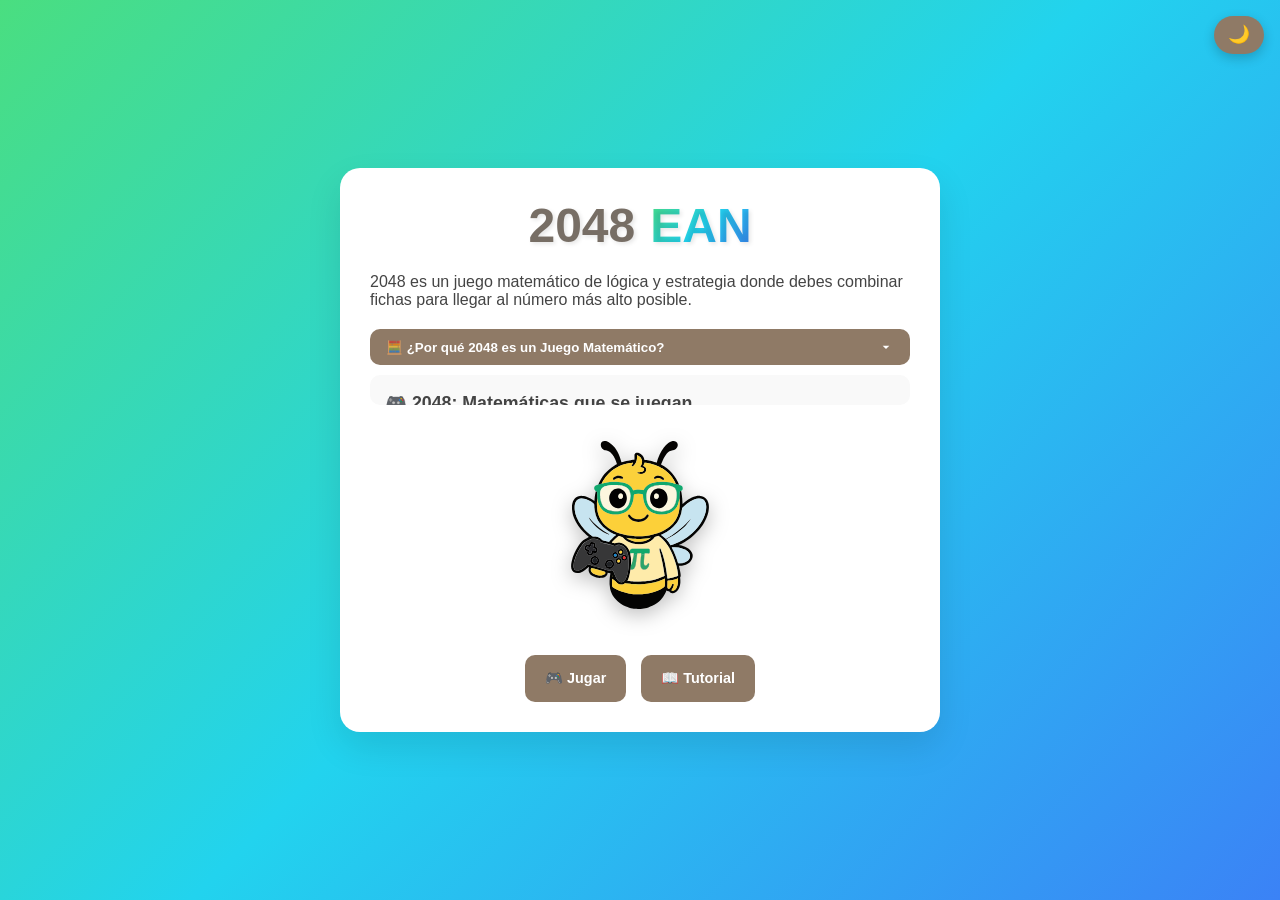
==== commit 48bfbd2d: "Modo oscuro v1" ====
--- a/index.html
+++ b/index.html
@@ -14,6 +14,7 @@
   <link rel="stylesheet" href="styles/tile-colors.css">
   <link rel="stylesheet" href="styles/menu.css">
   <link rel="stylesheet" href="styles/responsive.css">
+  <link rel="stylesheet" href="styles/dark-mode.css">
 </head>
 <body>
   <div class="contenedor-menu">
@@ -84,5 +85,32 @@
 
   <!-- Acordeón manejado por js/menu.js -->
   <script src="js/menu.js"></script>
+
+  <!-- Botón modo oscuro + lógica -->
+  <button id="btn-dark-mode" title="Alternar modo oscuro">🌙</button>
+
+  <script>
+    (function () {
+      const btn   = document.getElementById('btn-dark-mode');
+      const CLAVE = '2048_ean_dark';
+
+      const guardado = localStorage.getItem(CLAVE);
+      const prefiereDark = guardado !== null
+        ? guardado === 'true'
+        : window.matchMedia('(prefers-color-scheme: dark)').matches;
+
+      function aplicar(dark) {
+        document.body.classList.toggle('dark', dark);
+        btn.textContent = dark ? '☀️' : '🌙';
+        localStorage.setItem(CLAVE, String(dark));
+      }
+
+      aplicar(prefiereDark);
+
+      btn.addEventListener('click', () => {
+        aplicar(!document.body.classList.contains('dark'));
+      });
+    })();
+  </script>
 </body>
 </html>
--- a/styles/base.css
+++ b/styles/base.css
@@ -19,6 +19,17 @@
   --sombra-card:       0 15px 35px rgba(0, 0, 0, 0.1);
   --grad-body:         linear-gradient(135deg, #4ade80 0%, #22d3ee 50%, #3b82f6 100%);
   --transicion-base:   all 0.3s ease;
+
+  /* ── Valores claro (fallback para var() en components/layout) ─ */
+  --color-card:            white;
+  --color-card-dibujada:   #fffefc;
+  --color-fin-juego:       rgba(255, 255, 255, 0.95);
+  --color-borde-dibujado:  #444;
+  --color-texto-card:      #444;
+  --color-mini-celda:      #cdc1b4;
+  --color-score-li:        #f8f8f8;
+  --color-score-li-alt:    #f1f1f1;
+  --color-score-texto:     #444;
 }
 
 /* ── Reset ─────────────────────────────────────────────────── */
--- a/styles/layout.css
+++ b/styles/layout.css
@@ -6,7 +6,7 @@
 
 /* ── Contenedor principal del juego ───────────────────────── */
 .contenedor-juego {
-  background: white;
+  background: var(--color-card, white);
   border-radius: var(--radio-grande);
   padding: 30px;
   box-shadow: var(--sombra-card);
@@ -178,7 +178,7 @@
 
 /* ── Sección educativa ─────────────────────────────────────── */
 .seccion-educativa {
-  background: rgba(255, 255, 255, 0.95);
+  background: var(--color-card, rgba(255, 255, 255, 0.95));
   border-radius: var(--radio-grande);
   padding: 30px;
   margin-top: 30px;
@@ -195,7 +195,7 @@
 }
 
 .seccion-educativa h3 {
-  color: #2d8441;
+  color: var(--color-primario);
   font-size: 1.3rem;
   margin-top: 25px;
   margin-bottom: 15px;
@@ -203,7 +203,7 @@
 }
 
 .seccion-educativa p {
-  color: #555;
+  color: var(--color-texto-card, #555);
   line-height: 1.6;
   margin-bottom: 15px;
   text-align: justify;
@@ -218,7 +218,7 @@
 }
 
 .seccion-educativa ul {
-  color: #555;
+  color: var(--color-texto-card, #555);
   padding-left: 20px;
   margin-bottom: 15px;
 }
--- a/styles/components.css
+++ b/styles/components.css
@@ -103,7 +103,7 @@
   left: 0;
   width: 100%;
   height: 100%;
-  background: rgba(255, 255, 255, 0.95);
+  background: var(--color-fin-juego, rgba(255, 255, 255, 0.95));
   border-radius: 15px;
   display: none;
   align-items: center;
@@ -136,7 +136,7 @@
 
 /* ── Mini Scoreboard ────────────────────────────────────────── */
 .mini-score {
-  background: rgba(255, 255, 255, 0.95);
+  background: var(--color-card, rgba(255, 255, 255, 0.95));
   border-radius: 15px;
   padding: 20px;
   margin-top: 25px;
@@ -164,16 +164,16 @@
 #lista-scores li {
   padding: 6px 10px;
   margin-bottom: 4px;
-  background: #f8f8f8;
+  background: var(--color-score-li, #f8f8f8);
   border-radius: 6px;
   font-size: 0.9rem;
   display: flex;
   justify-content: space-between;
-  color: #444;
+  color: var(--color-score-texto, #444);
 }
 
 #lista-scores li:nth-child(odd) {
-  background: #f1f1f1;
+  background: var(--color-score-li-alt, #f1f1f1);
 }
 
 #lista-scores.mostrando-3 li:nth-child(n+4) {
@@ -216,7 +216,7 @@
 }
 
 .modal-victoria {
-  background: #ffffff;
+  background: var(--color-card, #ffffff);
   border-radius: 12px;
   padding: 24px;
   text-align: center;
@@ -279,13 +279,13 @@
 .texto-instrucciones {
   flex: 1;
   font-size: 1rem;
-  color: #444;
+  color: var(--color-texto-card, #444);
   line-height: 1.4;
   text-align: left;
   padding: 15px;
-  border: 2px dashed #444;
-  border-radius: var(--radio-base);
-  background: #fffefc;
+  border: 2px dashed var(--color-borde-dibujado, #444);
+  border-radius: var(--radio-base);
+  background: var(--color-card-dibujada, #fffefc);
   font-family: "Comic Sans MS", "Architects Daughter", cursive;
   transition: var(--transicion-base);
 }
--- a/styles/dark-mode.css
+++ b/styles/dark-mode.css
@@ -0,0 +1,86 @@
+/* ============================================================
+   dark-mode.css
+   Modo oscuro del proyecto 2048 EAN.
+
+   ESTRATEGIA:
+     Sobreescribe las variables CSS de :root en body.dark.
+     Como los demás CSS ya usan var(--...) en todos sus valores,
+     el tema cambia automáticamente sin necesidad de selectores
+     específicos por componente.
+
+   CARGAR SIEMPRE AL FINAL de todos los demás CSS.
+   ACTIVAR: document.body.classList.toggle('dark')
+   ============================================================ */
+
+body.dark {
+  /* ── Variables de tema ─────────────────────────────────────── */
+  --color-primario:        #4ade80;
+  --color-secundario:      #2bbbad;
+  --color-fondo-btn:       #4a4039;
+  --color-fondo-btn-hover: #5a504a;
+  --color-tablero:         #3a3530;
+  --color-texto:           #d4c8be;
+  --color-texto-oscuro:    #e8ddd5;
+  --color-celda:           rgba(60, 50, 45, 0.6);
+  --sombra-card:           0 15px 35px rgba(0, 0, 0, 0.4);
+  --grad-body:             linear-gradient(135deg, #1a4a2a 0%, #0d3a3a 50%, #1a2a4a 100%);
+
+  /* ── Variables de cards/fondos blancos ─────────────────────── */
+  --color-card:            #1e1a17;
+  --color-card-dibujada:   #18120e;
+  --color-fin-juego:       rgba(20, 17, 14, 0.96);
+  --color-borde-dibujado:  #5a4a40;
+
+  /* ── Variables de texto sobre fondos claros ────────────────── */
+  --color-texto-card:      #c8b8ae;
+
+  /* ── Variables de mini-score ───────────────────────────────── */
+  --color-score-li:        #2a2520;
+  --color-score-li-alt:    #242018;
+  --color-score-texto:     #c8b8ae;
+
+  /* ── Variables de mini tablero (tutorial) ──────────────────── */
+  --color-mini-celda:      #4a4035;
+
+  /* ── Body background ───────────────────────────────────────── */
+  background: var(--grad-body);
+}
+
+/* ── Título: gradiente en .ean no se puede hacer solo con vars ─ */
+body.dark .titulo .ean {
+  background: linear-gradient(135deg, #4ade80 0%, #2bbbad 50%, #60a5fa 100%);
+  -webkit-background-clip: text;
+  -webkit-text-fill-color: transparent;
+  background-clip: text;
+}
+
+/* ── Botón flotante de modo oscuro ──────────────────────────── */
+#btn-dark-mode {
+  position: fixed;
+  top: 16px;
+  right: 16px;
+  z-index: 9998;
+  background: #8f7a66;
+  color: white;
+  border: none;
+  padding: 10px 14px;
+  border-radius: 50px;
+  font-size: 1.1rem;
+  cursor: pointer;
+  box-shadow: 0 4px 12px rgba(0, 0, 0, 0.2);
+  transition: background 0.3s ease, transform 0.2s ease;
+  line-height: 1;
+}
+
+#btn-dark-mode:hover {
+  transform: translateY(-2px);
+  background: #9f857a;
+}
+
+body.dark #btn-dark-mode {
+  background: #4a4039;
+}
+
+body.dark #btn-dark-mode:hover {
+  background: #5a504a;
+}
